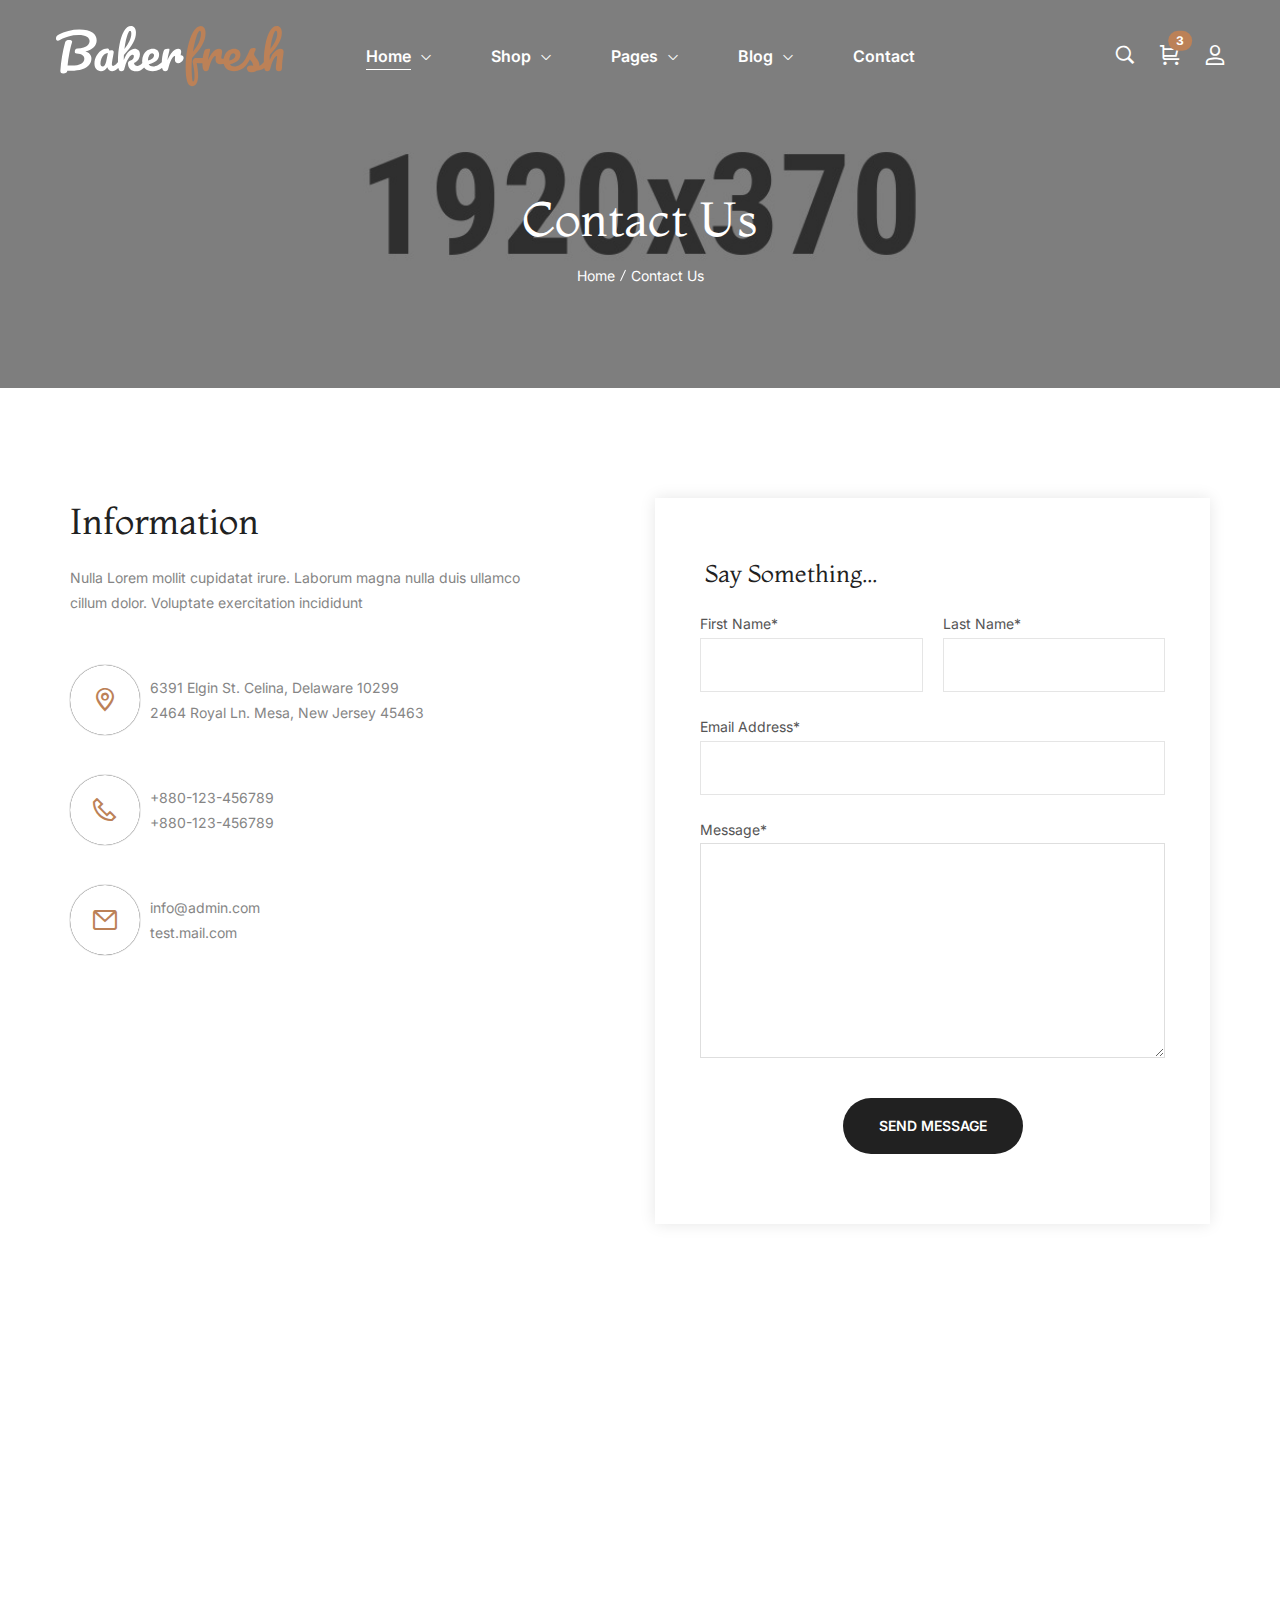
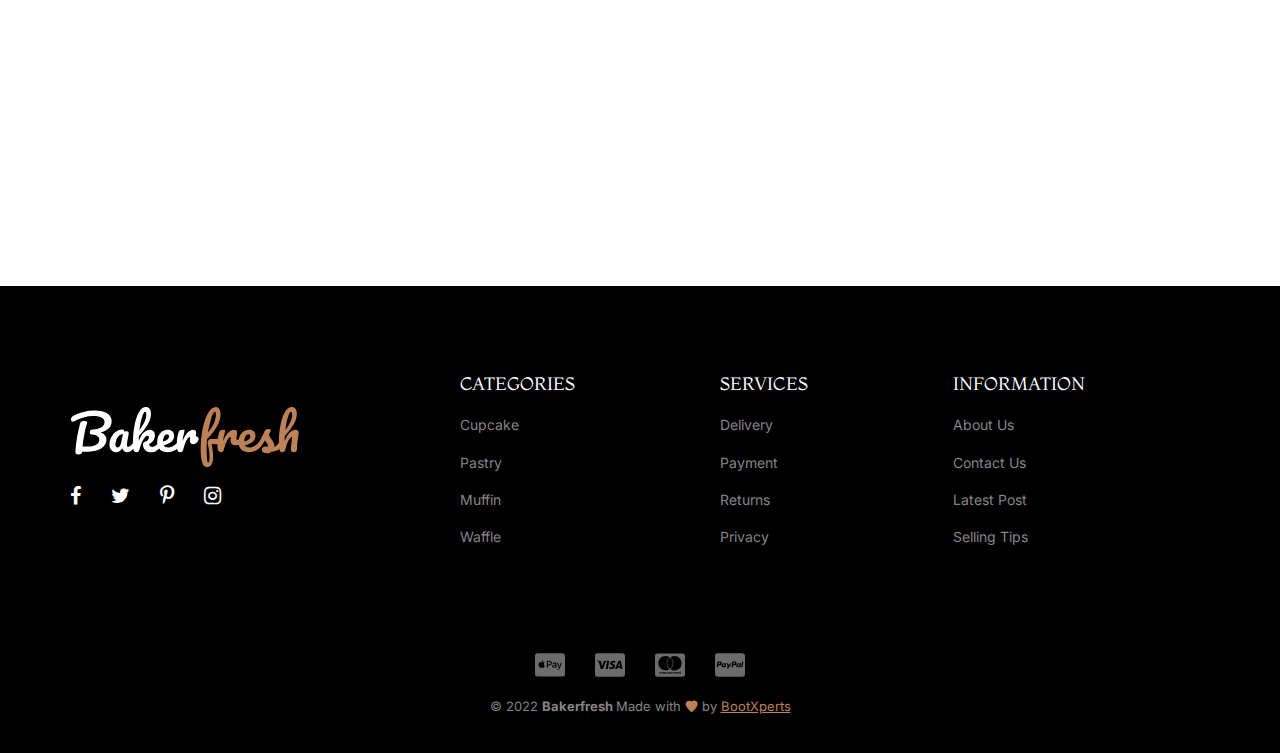
==== contact.html @ 4869ce0d "Initial commit" ====
<!DOCTYPE html>

<html class="no-js" lang="en">

<head>
    <meta charset="utf-8">
    <meta http-equiv="x-ua-compatible" content="ie=edge">
    <title>Bakerfresh - Cake Shop HTML Template</title>
    <meta name="robots" content="noindex, follow" />
    <meta name="description" content="">
    <meta name="viewport" content="width=device-width, initial-scale=1, shrink-to-fit=no">
    <!-- Favicon -->
    <link rel="shortcut icon" type="image/x-icon" href="./assets/images/favicon.png">

    <!-- CSS (Font, Vendor, Icon, Plugins & Style CSS files) -->

    <!-- Font CSS -->
    <link rel="preconnect" href="https://fonts.googleapis.com">
    <link rel="preconnect" href="https://fonts.gstatic.com" crossorigin>
    <link href="https://fonts.googleapis.com/css2?family=Allura&family=Handlee&family=Inter:wght@300;400;500;600;700&family=Comfortaa:wght@300;400;500;600;700&family=Montaga&family=Pacifico&family=Fredericka+the+Great&family=Playfair+Display:ital,wght@0,400;0,500;0,600;0,700;0,800;0,900;1,400;1,500;1,600;1,700;1,800;1,900&family=Yellowtail&display=swap" rel="stylesheet">

    <!-- Vendor CSS (Bootstrap & Icon Font) -->
    <link rel="stylesheet" href="./assets/css/vendor/bootstrap.min.css">
    <link rel="stylesheet" href="./assets/css/vendor/lastudioicons.css">
    <link rel="stylesheet" href="./assets/css/vendor/dliconoutline.css">

    <!-- Plugins CSS (All Plugins Files) -->
    <link rel="stylesheet" href="./assets/css/animate.min.css">
    <link rel="stylesheet" href="./assets/css/swiper-bundle.min.css">
    <link rel="stylesheet" href="./assets/css/ion.rangeSlider.min.css">
    <link rel="stylesheet" href="./assets/css/lightgallery-bundle.min.css">
    <link rel="stylesheet" href="./assets/css/magnific-popup.css">

    <!-- Style CSS -->
    <link rel="stylesheet" href="./assets/css/style.css">

</head>

<body>

    <!-- Header Start -->
    <div class="header-section header-transparent header-sticky">
        <div class="container position-relative">

            <div class="row align-items-center">
                <div class="col-lg-3 col-xl-3 col-7">
                    <!-- Header Logo Start -->
                    <div class="header-logo">
                        <a href="index.html">
                            <img class="white-logo" src="assets/images/logo-white.svg" width="229" height="62" alt="Logo">
                        </a>
                    </div>
                    <!-- Header Logo End -->
                </div>
                <div class="col-lg-7 col-xl-6 d-none d-lg-block">
                    <!-- Header Menu Start -->
                    <div class="header-menu">
                        <ul class="header-primary-menu d-flex justify-content-center">
                            <li>
                                <a href="#" class="menu-item-link active"><span>Home</span></a>
                                <ul class="sub-menu">
                                    <li><a class="sub-item-link" href="index.html"><span>Cake Shop 01</span></a></li>
                                    <li><a class="sub-item-link" href="index-2.html"><span>Cake Shop 02</span></a></li>
                                    <li><a class="sub-item-link" href="index-3.html"><span>Cake Shop 03</span></a></li>
                                    <li><a class="sub-item-link" href="index-4.html"><span>Cake Shop 04</span></a></li>
                                    <li><a class="sub-item-link" href="index-5.html"><span>Cake Shop 05</span></a></li>
                                    <li><a class="sub-item-link" href="index-6.html"><span>Cake Shop 06</span></a></li>
                                    <li><a class="sub-item-link" href="index-7.html"><span>Bread Shop</span></a></li>
                                    <li><a class="sub-item-link" href="index-8.html"><span>Bread Shop 02</span></a></li>
                                    <li><a class="sub-item-link" href="index-9.html"><span>Cake Shop Fullscreen</span></a></li>
                                </ul>
                            </li>
                            <li class="position-static">
                                <a class="menu-item-link" href="#"><span>Shop</span></a>
                                <ul class="sub-menu sub-menu-mega">
                                    <li class="mega-menu-item">
                                        <ul>
                                            <li class="mega-menu-item-title">Shop Layouts</li>
                                            <li><a class="sub-item-link" href="shop-right-sidebar.html"><span>Shop Right Sidebar</span></a></li>
                                            <li><a class="sub-item-link" href="shop-left-sidebar.html"><span>Shop Left Sidebar</span></a></li>
                                            <li><a class="sub-item-link" href="shop.html"><span>Shop 4 Columns</span></a></li>
                                            <li><a class="sub-item-link" href="shop-five-columns.html"><span>Shop 5 Columns</span></a></li>
                                        </ul>
                                    </li>
                                    <li class="mega-menu-item">
                                        <ul>
                                            <li class="mega-menu-item-title">Product Types</li>
                                            <li><a class="sub-item-link" href="single-product.html"><span>Product Simple</span></a></li>
                                            <li><a class="sub-item-link" href="single-product-grouped.html"><span>Product Grouped</span></a></li>
                                            <li><a class="sub-item-link" href="single-product-variable.html"><span>Product Variable</span></a></li>
                                            <li><a class="sub-item-link" href="single-product-affiliate.html"><span>Product Affiliate</span></a></li>
                                            <li><a class="sub-item-link" href="single-product-Custom.html"><span>Custom Layout</span></a></li>
                                        </ul>
                                    </li>
                                    <li class="mega-menu-item">
                                        <ul>
                                            <li class="mega-menu-item-title">Others</li>
                                            <li><a class="sub-item-link" href="shop-account.html"><span>My Account</span></a></li>
                                            <li><a class="sub-item-link" href="shop-cart.html"><span>Cart</span></a></li>
                                            <li><a class="sub-item-link" href="shop-wishlist.html"><span>Wishlist</span></a></li>
                                            <li><a class="sub-item-link" href="shop-checkout.html"><span>Checkout</span></a></li>
                                            <li><a class="sub-item-link" href="shop-compare.html"><span>Compare</span></a></li>
                                            <li><a class="sub-item-link" href="shop-order-tracking.html"><span>Order Tracking</span></a></li>
                                        </ul>
                                    </li>
                                    <li class="mega-menu-item banner-menu-content-wrap">
                                        <ul>
                                            <li>
                                                <a href="shop.html">
                                                    <img src="assets/images/product/featured-product-01.png" alt="Shop">
                                                </a>
                                            </li>
                                        </ul>
                                    </li>
                                </ul>
                            </li>
                            <li><a class="menu-item-link" href="#"><span>Pages</span></a>
                                <ul class="sub-menu">
                                    <li><a class="sub-item-link" href="about.html"><span>About</span></a></li>
                                    <li><a class="sub-item-link" href="contact.html"><span>Contact</span></a></li>
                                    <li><a class="sub-item-link" href="contact-2.html"><span>Contact 2</span></a></li>
                                    <li><a class="sub-item-link" href="our-chef.html"><span>Our Chef</span></a></li>
                                    <li><a class="sub-item-link" href="faq.html"><span>FAQs</span></a></li>
                                    <li><a class="sub-item-link" href="pricing.html"><span>Pricing Plans</span></a></li>
                                    <li><a class="sub-item-link" href="404.html"><span>404 Not Found</span></a></li>
                                    <li><a class="sub-item-link" href="coming-soon.html"><span>Coming Soon</span></a></li>
                                </ul>
                            </li>
                            <li><a class="menu-item-link" href="#"><span>Blog</span></a>
                                <ul class="sub-menu">
                                    <li><a class="sub-item-link" href="blog-right-sidebar.html"><span>Blog Right Sidebar</span></a></li>
                                    <li><a class="sub-item-link" href="blog-left-sidebar.html"><span>Blog Left Sidebar</span></a></li>
                                    <li><a class="sub-item-link" href="blog-no-sidebar.html"><span>Blog No Sidebar</span></a></li>
                                    <li><a class="sub-item-link" href="blog-grid-right-sidebar.html"><span>Blog Grid Right Sidebar</span></a></li>
                                    <li><a class="sub-item-link" href="blog-grid-left-sidebar.html"><span>Blog Grid Left Sidebar</span></a></li>
                                    <li><a class="sub-item-link" href="blog-grid-no-sidebar.html"><span>Blog Grid No Sidebar</span></a></li>
                                    <li><a class="sub-item-link" href="blog-details-right-sidebar.html"><span>Blog Post Right Sidebar</span></a></li>
                                    <li><a class="sub-item-link" href="blog-details-left-sidebar.html"><span>Blog Post Left Sidebar</span></a></li>
                                    <li><a class="sub-item-link" href="blog-details.html"><span>Blog Details</span></a></li>
                                </ul>
                            </li>
                            <li><a class="menu-item-link" href="contact.html"><span>Contact</span></a></li>
                        </ul>
                    </div>
                    <!-- Header Menu End -->
                </div>
                <div class="col-lg-2 col-xl-3 col-5">
                    <!-- Header Meta Start -->
                    <div class="header-meta">
                        <ul class="header-meta__action d-flex justify-content-end">
                            <li><button class="action search-open"><i class="lastudioicon-zoom-1"></i></button></li>
                            <li>
                                <button class="action" data-bs-toggle="offcanvas" data-bs-target="#offcanvasCart">
                                    <i class="lastudioicon-shopping-cart-2"></i>
                                    <span class="position-absolute top-0 start-100 translate-middle badge rounded-pill bg-primary">3</span>
                                </button>
                            </li>
                            <li><a class="action" href="shop-account.html"><i class="lastudioicon-single-01-2"></i></a></li>
                            <li class="d-lg-none">
                                <button class="action" data-bs-toggle="offcanvas" data-bs-target="#offcanvasMenu"><i class="lastudioicon-menu-8-1"></i></button>
                            </li>
                        </ul>
                    </div>
                    <!-- Header Meta End -->
                </div>
            </div>

        </div>
    </div>
    <!-- Header End -->

    <!-- Search Start  -->
    <div class="search-popup position-fixed top-0 start-0 w-100 h-100 d-flex align-items-center justify-content-center p-6 bg-black bg-opacity-75">
        <div class="search-popup__form position-relative">
            <form action="#">
                <input class="search-popup__field border-0 border-bottom bg-transparent text-white w-100 tra py-3" type="text" placeholder="Search…">
                <button class="search-popup__icon text-white border-0 bg-transparent position-absolute top-50 end-0 translate-middle-y"><i class="lastudioicon-zoom-1"></i></button>
            </form>
        </div>
        <button class="search-popup__close position-absolute top-0 end-0 m-8 p-3 lh-1 border-0 text-white fs-4"><i class="lastudioicon-e-remove"></i></button>
    </div>
    <!-- Search End -->

    <!-- offcanvas Menu Start -->
    <div class="offcanvas offcanvas-end offcanvas-menu bg-secondary" id="offcanvasMenu">
        <div class="offcanvas-header justify-content-end">
            <button type="button" class="btn-close text-white" data-bs-dismiss="offcanvas"><i class="lastudioicon-e-remove"></i></button>
        </div>
        <div class="offcanvas-body">
            <ul class="mobile-primary-menu">
                <li>
                    <a href="#" class="menu-item-link active"><span>Home</span></a>
                    <ul class="sub-menu">
                        <li><a class="sub-item-link" href="index.html"><span>Cake Shop 01</span></a></li>
                        <li><a class="sub-item-link" href="index-2.html"><span>Cake Shop 02</span></a></li>
                        <li><a class="sub-item-link" href="index-3.html"><span>Cake Shop 03</span></a></li>
                        <li><a class="sub-item-link" href="index-4.html"><span>Cake Shop 04</span></a></li>
                        <li><a class="sub-item-link" href="index-5.html"><span>Cake Shop 05</span></a></li>
                        <li><a class="sub-item-link" href="index-6.html"><span>Cake Shop 06</span></a></li>
                        <li><a class="sub-item-link" href="index-7.html"><span>Bread Shop</span></a></li>
                        <li><a class="sub-item-link" href="index-8.html"><span>Bread Shop 02</span></a></li>
                        <li><a class="sub-item-link" href="index-9.html"><span>Cake Shop Fullscreen</span></a></li>
                    </ul>
                </li>
                <li class="position-static">
                    <a class="menu-item-link" href="#"><span>Shop</span></a>
                    <ul class="sub-menu sub-menu-mega">
                        <li class="mega-menu-item">
                            <ul>
                                <li class="mega-menu-item-title">Shop Layouts</li>
                                <li><a class="sub-item-link" href="shop-right-sidebar.html"><span>Shop Right Sidebar</span></a></li>
                                <li><a class="sub-item-link" href="shop-left-sidebar.html"><span>Shop Left Sidebar</span></a></li>
                                <li><a class="sub-item-link" href="shop.html"><span>Shop 4 Columns</span></a></li>
                                <li><a class="sub-item-link" href="shop-five-columns.html"><span>Shop 5 Columns</span></a></li>
                            </ul>
                        </li>
                        <li class="mega-menu-item">
                            <ul>
                                <li class="mega-menu-item-title">Product Types</li>
                                <li><a class="sub-item-link" href="single-product.html"><span>Product Simple</span></a></li>
                                <li><a class="sub-item-link" href="single-product-grouped.html"><span>Product Grouped</span></a></li>
                                <li><a class="sub-item-link" href="single-product-variable.html"><span>Product Variable</span></a></li>
                                <li><a class="sub-item-link" href="single-product-affiliate.html"><span>Product Affiliate</span></a></li>
                                <li><a class="sub-item-link" href="single-product-Custom.html"><span>Custom Layout</span></a></li>
                            </ul>
                        </li>
                        <li class="mega-menu-item">
                            <ul>
                                <li class="mega-menu-item-title">Others</li>
                                <li><a class="sub-item-link" href="shop-account.html"><span>My Account</span></a></li>
                                <li><a class="sub-item-link" href="shop-cart.html"><span>Cart</span></a></li>
                                <li><a class="sub-item-link" href="shop-wishlist.html"><span>Wishlist</span></a></li>
                                <li><a class="sub-item-link" href="shop-checkout.html"><span>Checkout</span></a></li>
                                <li><a class="sub-item-link" href="shop-compare.html"><span>Compare</span></a></li>
                                <li><a class="sub-item-link" href="shop-order-tracking.html"><span>Order Tracking</span></a></li>
                            </ul>
                        </li>
                        <li class="mega-menu-item banner-menu-content-wrap">
                            <ul>
                                <li>
                                    <a href="shop.html">
                                        <img src="assets/images/product/featured-product-01.png" alt="Shop">
                                    </a>
                                </li>
                            </ul>
                        </li>
                    </ul>
                </li>
                <li><a class="menu-item-link" href="#"><span>Pages</span></a>
                    <ul class="sub-menu">
                        <li><a class="sub-item-link" href="about.html"><span>About</span></a></li>
                        <li><a class="sub-item-link" href="contact.html"><span>Contact</span></a></li>
                        <li><a class="sub-item-link" href="contact-2.html"><span>Contact 2</span></a></li>
                        <li><a class="sub-item-link" href="our-chef.html"><span>Our Chef</span></a></li>
                        <li><a class="sub-item-link" href="faq.html"><span>FAQs</span></a></li>
                        <li><a class="sub-item-link" href="pricing.html"><span>Pricing Plans</span></a></li>
                        <li><a class="sub-item-link" href="404.html"><span>404 Not Found</span></a></li>
                        <li><a class="sub-item-link" href="coming-soon.html"><span>Coming Soon</span></a></li>
                    </ul>
                </li>
                <li><a class="menu-item-link" href="#"><span>Blog</span></a>
                    <ul class="sub-menu">
                        <li><a class="sub-item-link" href="blog-right-sidebar.html"><span>Blog Right Sidebar</span></a></li>
                        <li><a class="sub-item-link" href="blog-left-sidebar.html"><span>Blog Left Sidebar</span></a></li>
                        <li><a class="sub-item-link" href="blog-no-sidebar.html"><span>Blog No Sidebar</span></a></li>
                        <li><a class="sub-item-link" href="blog-grid-right-sidebar.html"><span>Blog Grid Right Sidebar</span></a></li>
                        <li><a class="sub-item-link" href="blog-grid-left-sidebar.html"><span>Blog Grid Left Sidebar</span></a></li>
                        <li><a class="sub-item-link" href="blog-grid-no-sidebar.html"><span>Blog Grid No Sidebar</span></a></li>
                        <li><a class="sub-item-link" href="blog-details-right-sidebar.html"><span>Blog Post Right Sidebar</span></a></li>
                        <li><a class="sub-item-link" href="blog-details-left-sidebar.html"><span>Blog Post Left Sidebar</span></a></li>
                        <li><a class="sub-item-link" href="blog-details.html"><span>Blog Details</span></a></li>
                    </ul>
                </li>
                <li><a class="menu-item-link" href="contact.html"><span>Contact</span></a></li>
            </ul>
            <ul class="hotline-wrapper offcanvas-hotline">
                <li>
                    <div class="hotline">
                        <i class="lastudioicon lastudioicon-support248"></i>
                        <div class="hotline-content">
                            <span class="hotline-text">Hotline</span>
                            <a class="hotline-link" href="tel:0123456789">(012) 345-6789</a>
                        </div>
                    </div>
                </li>
                <li>
                    <div class="hotline">
                        <i class="lastudioicon lastudioicon-pin-check"></i>
                        <div class="hotline-content">
                            <span class="hotline-text">Store Location</span>
                            <a class="hotline-link" href="#/">6391 Elgin St. Celina, Delaware 10299</a>
                        </div>
                    </div>
                </li>
            </ul>
        </div>
    </div>
    <!-- offcanvas Menu End -->

    <!-- Offcanvas Cart Start  -->
    <div class="offcanvas offcanvas-end offcanvas-cart" id="offcanvasCart">

        <div class="offcanvas-header">
            <h4 class="offcanvas-title">My Cart</h4>
            <button type="button" class="btn-close text-secondary" data-bs-dismiss="offcanvas"><i class="lastudioicon lastudioicon-e-remove"></i></button>
        </div>

        <div class="offcanvas-body">
            <!-- Offcanvas Cart Items Start  -->
            <ul class="offcanvas-cart-items">
                <li>
                    <!-- Mini Cart Item Start  -->
                    <div class="mini-cart-item">
                        <a href="#/" class="mini-cart-item__remove"><i class="lastudioicon lastudioicon-e-remove"></i></a>
                        <div class="mini-cart-item__thumbnail">
                            <a href="single-product.html"><img width="70" height="88" src="assets/images/mini-cart/cart-1.png" alt="Cart"></a>
                        </div>
                        <div class="mini-cart-item__content">
                            <h6 class="mini-cart-item__title"><a href="single-product.html">Macaron Cake</a></h6>
                            <span class="mini-cart-item__quantity">1 × $4.99</span>
                        </div>
                    </div>
                    <!-- Mini Cart Item End  -->
                </li>
                <li>
                    <!-- Mini Cart Item Start  -->
                    <div class="mini-cart-item">
                        <a href="#/" class="mini-cart-item__remove"><i class="lastudioicon lastudioicon-e-remove"></i></a>
                        <div class="mini-cart-item__thumbnail">
                            <a href="single-product.html"><img width="70" height="88" src="assets/images/mini-cart/cart-2.png" alt="Cart"></a>
                        </div>
                        <div class="mini-cart-item__content">
                            <h6 class="mini-cart-item__title"><a href="single-product.html">Cream Muffin</a></h6>
                            <span class="mini-cart-item__quantity">1 × $4.99</span>
                        </div>
                    </div>
                    <!-- Mini Cart Item End  -->
                </li>
                <li>
                    <!-- Mini Cart Item Start  -->
                    <div class="mini-cart-item">
                        <a href="#/" class="mini-cart-item__remove"><i class="lastudioicon lastudioicon-e-remove"></i></a>
                        <div class="mini-cart-item__thumbnail">
                            <a href="single-product.html"><img width="70" height="88" src="assets/images/mini-cart/cart-3.png" alt="Cart"></a>
                        </div>
                        <div class="mini-cart-item__content">
                            <h6 class="mini-cart-item__title"><a href="single-product.html">Brownie</a></h6>
                            <span class="mini-cart-item__quantity">1 × $4.99</span>
                        </div>
                    </div>
                    <!-- Mini Cart Item End  -->
                </li>
                <li>
                    <!-- Mini Cart Item Start  -->
                    <div class="mini-cart-item">
                        <a href="#/" class="mini-cart-item__remove"><i class="lastudioicon lastudioicon-e-remove"></i></a>
                        <div class="mini-cart-item__thumbnail">
                            <a href="single-product.html"><img width="70" height="88" src="assets/images/mini-cart/cart-4.png" alt="Cart"></a>
                        </div>
                        <div class="mini-cart-item__content">
                            <h6 class="mini-cart-item__title"><a href="single-product.html">Chocolate Muffin</a></h6>
                            <span class="mini-cart-item__quantity">1 × $4.99</span>
                        </div>
                    </div>
                    <!-- Mini Cart Item End  -->
                </li>
                <li>
                    <!-- Mini Cart Item Start  -->
                    <div class="mini-cart-item">
                        <a href="#/" class="mini-cart-item__remove"><i class="lastudioicon lastudioicon-e-remove"></i></a>
                        <div class="mini-cart-item__thumbnail">
                            <a href="single-product.html"><img width="70" height="88" src="assets/images/mini-cart/cart-5.png" alt="Cart"></a>
                        </div>
                        <div class="mini-cart-item__content">
                            <h6 class="mini-cart-item__title"><a href="single-product.html">No-bake chocolate</a></h6>
                            <span class="mini-cart-item__quantity">1 × $4.99</span>
                        </div>
                    </div>
                    <!-- Mini Cart Item End  -->
                </li>
            </ul>
            <!-- Offcanvas Cart Items End  -->
        </div>

        <div class="offcanvas-footer d-flex flex-column gap-4">

            <!-- Mini Cart Total End  -->
            <div class="mini-cart-totla">
                <span class="label">Subtotal:</span>
                <span class="value">$24.95</span>
            </div>
            <!-- Mini Cart Total End  -->

            <!-- Mini Cart Button End  -->
            <div class="mini-cart-btn d-flex flex-column gap-2">
                <a class="d-block btn btn-secondary btn-hover-primary" href="#">View cart</a>
                <a class="d-block btn btn-secondary btn-hover-primary" href="#">Checkout</a>
            </div>
            <!-- Mini Cart Button End  -->

        </div>

    </div>
    <!-- Offcanvas Cart End -->

    <!-- Breadcrumb Section Start -->
    <div class="breadcrumb" data-bg-image="assets/images/bg/breadcrumb-bg-4.jpg">
        <div class="container">
            <div class="row">
                <div class="col-12">
                    <div class="breadcrumb_content">
                        <h1 class="breadcrumb_title">Contact Us</h1>
                        <ul class="breadcrumb_list">
                            <li><a href="index.html">Home</a></li>
                            <li>Contact Us</li>
                        </ul>
                    </div>
                </div>
            </div>
        </div>
    </div>
    <!-- Breadcrumb Section End -->

    <!-- Contact form section Start -->
    <div class="section-padding-03 contact-section2 contact-section2_bg">
        <div class="container custom-container">
            <div class="row">
                <div class="col-md-6">
                    <div class="contact-section2_content">
                        <h2 class="contact-section2__title">Information</h2>
                        <p class="contact-section2__text">Nulla Lorem mollit cupidatat irure. Laborum magna nulla duis ullamco cillum dolor. Voluptate exercitation incididunt</p>
                        <ul class="contact-section2_list">
                            <li>
                                <span class="contact-section2_list__icon"><i class="lastudioicon lastudioicon-pin-3-2"></i></span>
                                <span class="contact-section2_list__text">6391 Elgin St. Celina, Delaware 10299 <br> 2464 Royal Ln. Mesa, New Jersey 45463</span>
                            </li>
                            <li>
                                <span class="contact-section2_list__icon"><i class="lastudioicon lastudioicon-phone-2"></i></span>
                                <span class="contact-section2_list__text">+880-123-456789 <br> +880-123-456789</span>
                            </li>
                            <li>
                                <span class="contact-section2_list__icon"><i class="lastudioicon lastudioicon-mail"></i></span>
                                <span class="contact-section2_list__text">info@admin.com <br> test.mail.com</span>
                            </li>
                        </ul>
                    </div>
                </div>
                <div class="col-md-6">
                    <div class="contact-section2_formbg">
                        <h2 class="contact-section2_form__title">Say Something...</h2>
                        <form class="contact-section2_form" id="contact-form" action="assets/php/mail.php" method="post">
                            <div class="row">
                                <div class="col-sm-6 col-6 form-p">
                                    <div class="form-group">
                                        <label>First Name*</label>
                                        <input class="form-field" type="text" name="name">
                                    </div>
                                </div>
                                <div class="col-sm-6 col-6 form-p">
                                    <div class="form-group">
                                        <label>Last Name*</label>
                                        <input class="form-field" type="text" name="lastname">
                                    </div>
                                </div>
                                <div class="col-md-12 form-p">
                                    <div class="form-group">
                                        <label>Email Address*</label>
                                        <input class="form-field" type="email" name="email">
                                    </div>
                                </div>
                                <div class="col-md-12 form-p">
                                    <div class="form-group">
                                        <label>Message*</label>
                                        <textarea class="form-control text-area" name="message"></textarea>
                                    </div>
                                </div>
                                <div class="col-md-12 form-p">
                                    <div class="form-group mb-0 d-flex justify-content-center">
                                        <button class="btn btn-secondary btn-hover-primary" type="submit" value="Send Massage">Send Message</button>
                                    </div>
                                </div>
                            </div>
                        </form>
                        <!-- Message Notification -->
                        <div class="form-messege"></div>
                    </div>
                </div>
            </div>
        </div>
    </div>
    <!-- Contact form section End -->

    <!-- Contact Map Start -->
    <div class="section">
        <!-- Google Map Area Start -->
        <div class="google-map-area w-100" data-aos="fade-up" data-aos-duration="1000">
            <iframe class="contact-map" src="https://www.google.com/maps/embed?pb=!1m18!1m12!1m3!1d2136.986005919501!2d-73.9685579655238!3d40.75862446708152!2m3!1f0!2f0!3f0!3m2!1i1024!2i768!4f13.1!3m3!1m2!1s0x89c258e4a1c884e5%3A0x24fe1071086b36d5!2sThe%20Atrium!5e0!3m2!1sen!2sbd!4v1585132512970!5m2!1sen!2sbd"></iframe>
        </div>
        <!-- Google Map Area Start -->
    </div>
    <!-- Contact Map End -->

    <div class="bg-dark-four dark-footer">
        <!-- Footer Strat -->
        <div class="footer-section">

            <!-- Footer Widget Section Strat -->
            <div class="footer-widget-section">
                <div class="container custom-container">
                    <div class="row gy-6">
                        <div class="col-md-4">
                            <!-- Footer Widget Section Strat -->
                            <div class="footer-widget">
                                <div class="footer-widget__logo">
                                    <a class="logo-dark" href="index.html"><img src="assets/images/logo.svg" alt="Logo"></a>
                                    <a class="logo-white d-none" href="index.html"><img src="assets/images/logo-white.svg" alt="Logo"></a>
                                </div>
                                <div class="footer-widget__social">
                                    <a href="#"><i class="lastudioicon-b-facebook"></i></a>
                                    <a href="#"><i class="lastudioicon-b-twitter"></i></a>
                                    <a href="#"><i class="lastudioicon-b-pinterest"></i></a>
                                    <a href="#"><i class="lastudioicon-b-instagram"></i></a>
                                </div>
                            </div>
                            <!-- Footer Widget Section End -->
                        </div>
                        <div class="col-md-8">
                            <!-- Footer Widget Wrapper Strat -->
                            <div class="footer-widget-wrapper d-flex flex-wrap gap-4">

                                <!-- Footer Widget Strat -->
                                <div class="footer-widget flex-grow-1">
                                    <h4 class="footer-widget__title">Categories</h4>

                                    <ul class="footer-widget__link">
                                        <li><a href="shop.html">Cupcake</a></li>
                                        <li><a href="shop.html">Pastry</a></li>
                                        <li><a href="shop.html">Muffin</a></li>
                                        <li><a href="shop.html">Waffle</a></li>
                                    </ul>
                                </div>
                                <!-- Footer Widget End -->

                                <!-- Footer Widget Strat -->
                                <div class="footer-widget flex-grow-1">
                                    <h4 class="footer-widget__title">Services</h4>

                                    <ul class="footer-widget__link">
                                        <li><a href="contact.html">Delivery</a></li>
                                        <li><a href="contact.html">Payment</a></li>
                                        <li><a href="contact.html">Returns</a></li>
                                        <li><a href="contact.html">Privacy</a></li>
                                    </ul>
                                </div>
                                <!-- Footer Widget End -->

                                <!-- Footer Widget Strat -->
                                <div class="footer-widget flex-grow-1">
                                    <h4 class="footer-widget__title">Information</h4>

                                    <ul class="footer-widget__link">
                                        <li><a href="about.html">About Us</a></li>
                                        <li><a href="contact.html">Contact Us</a></li>
                                        <li><a href="blog-details.html">Latest Post</a></li>
                                        <li><a href="about.html">Selling Tips</a></li>
                                    </ul>
                                </div>
                                <!-- Footer Widget End -->

                            </div>
                            <!-- Footer Widget Wrapper End -->
                        </div>
                    </div>
                </div>
            </div>
            <!-- Footer Widget Section End -->

            <!-- Footer Copyright Strat -->
            <div class="footer-copyright footer-copyright-two">
                <div class="container">
                    <div class="row row-cols-1 align-items-center">
                        <div class="col">
                            <!-- Footer Payment Icon Start -->
                            <ul class="footer-payment justify-content-center">
                                <li>
                                    <svg xmlns="http://www.w3.org/2000/svg" width="30" height="30" fill="none" viewBox="0 0 30 30">
                                        <path fill="currentColor" d="M15.74 13.042c0 .896-.547 1.411-1.51 1.411h-1.266v-2.822h1.271c.958 0 1.505.51 1.505 1.41zm2.474 3.26c0 .432.375.714.963.714.75 0 1.313-.474 1.313-1.141v-.402l-1.224.078c-.693.047-1.052.302-1.052.75v.001zM30 5.782v18.333a2.5 2.5 0 0 1-2.5 2.5h-25a2.5 2.5 0 0 1-2.5-2.5V5.782a2.501 2.501 0 0 1 2.5-2.5h25a2.501 2.501 0 0 1 2.5 2.5zM6.656 11.937c.438.037.875-.218 1.152-.542.27-.333.448-.78.4-1.234-.385.016-.864.255-1.14.588-.25.287-.463.75-.412 1.188zm3.157 3.88c-.01-.01-1.021-.395-1.031-1.562-.01-.974.796-1.443.833-1.47-.458-.676-1.167-.75-1.412-.765-.635-.037-1.177.359-1.48.359-.307 0-.765-.344-1.265-.333a1.869 1.869 0 0 0-1.588.968c-.682 1.178-.177 2.917.485 3.875.322.474.713.995 1.224.974.484-.02.677-.312 1.26-.312.589 0 .756.312 1.266.307.531-.01.86-.473 1.188-.947.359-.542.51-1.063.52-1.094zm7.052-2.78c0-1.386-.964-2.334-2.34-2.334H11.86v7.105h1.105V15.38h1.526c1.396 0 2.375-.959 2.375-2.344zm4.687 1.234c0-1.026-.823-1.688-2.083-1.688-1.172 0-2.036.672-2.068 1.588h.995c.083-.438.489-.723 1.041-.723.677 0 1.052.312 1.052.896v.39l-1.375.084c-1.282.078-1.974.605-1.974 1.516 0 .922.714 1.531 1.74 1.531.692 0 1.332-.349 1.624-.907h.02v.855h1.022V14.27h.006zm5.323-1.62h-1.119l-1.297 4.198h-.02l-1.297-4.198h-1.161l1.869 5.172-.098.312c-.167.532-.443.74-.932.74a5.212 5.212 0 0 1-.324-.016v.854c.063.02.339.026.422.026 1.078 0 1.584-.412 2.026-1.657l1.931-5.431z"></path>
                                    </svg>
                                </li>
                                <li>
                                    <svg xmlns="http://www.w3.org/2000/svg" width="30" height="30" fill="none" viewBox="0 0 30 30">
                                        <path fill="currentColor" d="M24.485 13.714s.395 1.938.484 2.344H23.23l.834-2.266c-.01.016.171-.475.275-.777l.146.699zM30 5.834v18.333a2.501 2.501 0 0 1-2.5 2.5h-25a2.502 2.502 0 0 1-2.5-2.5V5.833a2.501 2.501 0 0 1 2.5-2.5h25a2.501 2.501 0 0 1 2.5 2.5zM7.943 18.916l3.291-8.083H9.021l-2.047 5.52-.224-1.118-.73-3.72c-.12-.515-.489-.661-.947-.682h-3.37l-.036.161c.772.19 1.512.49 2.197.89l1.865 7.032h2.214zm4.917.01l1.312-8.093H12.08l-1.307 8.093h2.088zm7.286-2.645c.01-.922-.552-1.625-1.755-2.203-.734-.37-1.182-.62-1.182-1 .01-.345.38-.7 1.203-.7a3.585 3.585 0 0 1 1.557.308l.187.088.287-1.75a5.206 5.206 0 0 0-1.875-.344c-2.068 0-3.521 1.105-3.531 2.677-.016 1.161 1.041 1.807 1.833 2.197.807.396 1.084.656 1.084 1.005-.01.542-.656.791-1.255.791-.834 0-1.282-.13-1.964-.432l-.276-.13-.291 1.818c.489.224 1.396.422 2.333.432 2.197.005 3.63-1.084 3.646-2.76l-.001.003zm7.354 2.645l-1.688-8.093h-1.62c-.5 0-.88.146-1.094.672l-3.11 7.422h2.198s.359-1 .438-1.213h2.688c.062.287.25 1.213.25 1.213H27.5z"></path>
                                    </svg>
                                </li>
                                <li>
                                    <svg xmlns="http://www.w3.org/2000/svg" width="30" height="30" fill="none" viewBox="0 0 30 30">
                                        <path fill="currentColor" d="M25.151 23.037c0 .354-.239.61-.583.61-.354 0-.583-.272-.583-.61 0-.339.229-.61.583-.61.344 0 .583.271.583.61zm-16.188-.61c-.37 0-.583.271-.583.61 0 .338.214.61.583.61.339 0 .568-.256.568-.61-.006-.339-.23-.61-.568-.61zm6.12-.015c-.28 0-.453.182-.495.453h.995c-.047-.297-.229-.453-.5-.453zm5.615.015c-.354 0-.567.271-.567.61 0 .338.214.61.567.61.354 0 .583-.256.583-.61 0-.339-.23-.61-.583-.61zm5.515 1.36c0 .016.016.026.016.057 0 .016-.015.026-.015.057-.016.016-.016.026-.027.041-.016.016-.026.027-.057.027-.016.015-.026.015-.057.015-.016 0-.026 0-.057-.015-.016 0-.027-.016-.042-.027-.015-.016-.026-.026-.026-.04-.016-.027-.016-.042-.016-.058 0-.026 0-.041.016-.057 0-.027.016-.042.026-.057.016-.016.027-.016.042-.027.026-.016.04-.016.057-.016.026 0 .041 0 .057.016.026.015.041.015.057.027.016.01.01.03.026.057zm-.114.073c.026 0 .026-.016.041-.016.016-.016.016-.026.016-.041 0-.015 0-.027-.016-.042-.015 0-.026-.016-.057-.016H26v.182h.041v-.073h.016l.057.073h.041l-.056-.067zM30 5.886V24.22a2.5 2.5 0 0 1-2.5 2.5h-25a2.5 2.5 0 0 1-2.5-2.5V5.886a2.501 2.501 0 0 1 2.5-2.5h25a2.501 2.501 0 0 1 2.5 2.5zm-26.666 7.27a7.216 7.216 0 0 0 7.213 7.213 7.27 7.27 0 0 0 3.984-1.202c-3.797-3.088-3.77-8.917 0-12.006a7.224 7.224 0 0 0-3.984-1.203c-3.979-.004-7.213 3.229-7.213 7.198zM15 18.824c3.672-2.865 3.656-8.448 0-11.328-3.656 2.88-3.672 8.468 0 11.328zm-7.412 3.974c0-.453-.297-.75-.766-.766-.24 0-.495.073-.666.338-.125-.214-.339-.338-.636-.338a.662.662 0 0 0-.552.28v-.228H4.54v1.912h.427c0-.985-.13-1.573.469-1.573.531 0 .427.531.427 1.573h.412c0-.954-.13-1.573.468-1.573.532 0 .427.52.427 1.573h.427v-1.198h-.01zm2.34-.714h-.412v.229a.753.753 0 0 0-.61-.281c-.536 0-.948.427-.948 1.005 0 .583.412 1.005.948 1.005.271 0 .469-.1.61-.282V24h.411v-1.916zm2.109 1.333c0-.78-1.193-.427-1.193-.792 0-.297.62-.25.964-.057l.171-.338c-.489-.318-1.573-.313-1.573.427 0 .744 1.193.432 1.193.78 0 .33-.703.303-1.078.042l-.182.328c.583.396 1.698.313 1.698-.39zm1.844.484l-.115-.354c-.197.108-.635.228-.635-.214v-.864h.682v-.386h-.682V21.5h-.428v.583h-.396v.38h.396v.87c0 .918.901.75 1.178.568zm.691-.697h1.433c0-.844-.385-1.178-.906-1.178-.553 0-.948.412-.948 1.005 0 1.068 1.177 1.245 1.76.74l-.197-.312c-.407.333-1.021.301-1.142-.255zm3.08-1.12c-.24-.104-.605-.094-.792.229v-.229h-.427v1.912h.427v-1.078c0-.605.495-.526.667-.438l.124-.396zm.551.953c0-.595.605-.787 1.079-.438l.197-.339c-.604-.473-1.703-.213-1.703.781 0 1.032 1.166 1.24 1.703.781l-.197-.338c-.48.338-1.079.136-1.079-.448zm3.474-.953h-.428v.229c-.432-.573-1.557-.25-1.557.724 0 1 1.166 1.286 1.557.723V24h.428v-1.916zm1.755 0c-.125-.063-.573-.15-.791.229v-.229h-.412v1.912h.412v-1.078c0-.573.468-.537.666-.438l.125-.396zm2.099-.776h-.412v1.005c-.427-.567-1.557-.265-1.557.724 0 1.01 1.172 1.28 1.557.723V24h.412v-2.692zm.396-3.911v.24h.042v-.24h.098v-.042h-.24v.042h.1zm.344 6.447c0-.026 0-.057-.015-.084-.016-.016-.027-.04-.042-.057-.015-.016-.04-.026-.057-.041-.026 0-.057-.016-.083-.016-.016 0-.042.016-.073.016a.313.313 0 0 0-.058.041c-.026.015-.04.041-.04.057-.017.027-.017.058-.017.084 0 .016 0 .041.016.073 0 .016.016.041.041.057a.163.163 0 0 0 .058.041.147.147 0 0 0 .073.015c.026 0 .057 0 .083-.015.016-.015.041-.026.057-.04.016-.016.027-.042.042-.058.015-.03.015-.057.015-.073zm.166-6.494h-.073l-.083.182-.083-.182h-.074v.281h.042v-.214l.083.182h.057l.073-.182v.214h.058v-.281zm.23-4.194c0-3.969-3.235-7.202-7.214-7.202a7.26 7.26 0 0 0-3.984 1.202c3.755 3.09 3.813 8.933 0 12.006a7.208 7.208 0 0 0 11.197-6.006z"></path>
                                    </svg>
                                </li>
                                <li>
                                    <svg xmlns="http://www.w3.org/2000/svg" width="30" height="30" fill="none" viewBox="0 0 30 30">
                                        <path fill="currentColor" d="M9.703 15.115c0 .635-.505 1.119-1.146 1.119-.479 0-.833-.271-.833-.781a1.13 1.13 0 0 1 1.13-1.146c.485 0 .85.298.85.808zm-5.51-2.526h-.245c-.078 0-.157.052-.167.14l-.224 1.392.427-.016c.573 0 1.016-.078 1.12-.74.12-.698-.323-.776-.912-.776zm14.791 0h-.234c-.094 0-.157.052-.167.14l-.218 1.392.416-.016c.677 0 1.146-.157 1.146-.938-.006-.552-.5-.578-.944-.578h.001zM30 5.833v18.334a2.502 2.502 0 0 1-2.5 2.5h-25a2.502 2.502 0 0 1-2.501-2.5V5.833a2.501 2.501 0 0 1 2.5-2.5h25A2.501 2.501 0 0 1 30 5.833zM6.682 12.885c0-1.094-.843-1.459-1.807-1.459H2.792a.275.275 0 0 0-.271.245l-.854 5.318c-.016.104.063.208.167.208h.99c.14 0 .27-.151.287-.297l.234-1.386c.052-.375.687-.245.937-.245 1.49 0 2.401-.885 2.401-2.385v.001zm4.386.459h-.99c-.198 0-.208.287-.218.427-.302-.442-.74-.521-1.235-.521-1.276 0-2.25 1.12-2.25 2.354 0 1.015.636 1.677 1.65 1.677.47 0 1.053-.255 1.38-.62-.03.106-.047.214-.052.324 0 .12.053.208.167.208h.896c.141 0 .261-.15.287-.297l.532-3.349c.016-.1-.063-.203-.167-.203zm2.11 5.099l3.317-4.824c.026-.026.026-.052.026-.088 0-.088-.077-.182-.166-.182h-1a.296.296 0 0 0-.235.13l-1.38 2.032-.573-1.953a.315.315 0 0 0-.287-.208h-.974c-.089 0-.167.094-.167.182 0 .063 1.016 2.959 1.105 3.234-.14.198-1.068 1.49-1.068 1.647 0 .093.078.167.167.167h1a.307.307 0 0 0 .235-.135v-.002zm8.296-5.558c0-1.094-.843-1.459-1.807-1.459h-2.068a.288.288 0 0 0-.287.245l-.844 5.313c-.01.104.068.208.167.208h1.068c.104 0 .182-.078.208-.167l.234-1.51c.053-.375.688-.245.938-.245 1.48 0 2.39-.885 2.39-2.385h.001zm4.385.459h-.99c-.198 0-.208.287-.224.427-.287-.442-.73-.521-1.235-.521-1.276 0-2.25 1.12-2.25 2.354 0 1.015.636 1.677 1.651 1.677.485 0 1.068-.255 1.38-.62-.016.078-.052.245-.052.324 0 .12.052.208.167.208h.9c.141 0 .261-.15.287-.297l.532-3.349c.016-.1-.063-.203-.167-.203h.001zm2.474-1.735c0-.104-.078-.182-.167-.182h-.963c-.078 0-.157.063-.167.141l-.844 5.417-.015.026c0 .094.078.182.182.182h.86c.13 0 .26-.15.27-.297l.844-5.27v-.017zm-4.687 2.698c-.636 0-1.131.506-1.131 1.146 0 .505.365.78.844.78a1.11 1.11 0 0 0 1.13-1.118c.006-.51-.359-.808-.843-.808z"></path>
                                    </svg>
                                </li>
                            </ul>
                            <!-- Footer Payment Icon End -->
                        </div>
                        <div class="col">
                            <!-- Footer Copyright Text Strat -->
                            <div class="footer-copyright-text text-center">
                                <p>© 2022 <strong> Bakerfresh </strong> Made with <i class="lastudioicon-heart-1"></i> by <a href="https://themeforest.net/user/bootxperts/portfolio">BootXperts</a></p>
                            </div>
                            <!-- Footer Copyright Text End -->
                        </div>
                    </div>
                </div>
            </div>
            <!-- Footer Copyright End -->

        </div>
        <!-- Footer End -->
    </div>

    <!-- JS Vendor, Plugins & Activation Script Files -->

    <!-- Vendors JS -->
    <script src="./assets/js/vendor/modernizr-3.11.7.min.js"></script>
    <script src="./assets/js/vendor/jquery-3.6.0.min.js"></script>
    <script src="./assets/js/vendor/jquery-migrate-3.3.2.min.js"></script>
    <script src="./assets/js/vendor/bootstrap.bundle.min.js"></script>

    <!-- Plugins JS -->
    <script src="./assets/js/swiper-bundle.min.js"></script>
    <script src="./assets/js/countdown.min.js"></script>
    <script src="./assets/js/ion.rangeSlider.min.js"></script>
    <script src="./assets/js/lightgallery.min.js"></script>
    <script src="./assets/js/jquery.magnific-popup.min.js"></script>
    <script src="./assets/js/ajax.js"></script>
    <script src="./assets/js/jquery.validate.min.js"></script>

    <!-- Activation JS -->
    <script src="./assets/js/main.js"></script>

</body>

</html>
---- assets/css/vendor/lastudioicons.css ----
@font-face {
    font-display: swap;
    font-family: 'LaStudioIcons';
    src: url('../../fonts/lastudioicons/LaStudioIcons.eot');
    src: url('../../fonts/lastudioicons/LaStudioIcons.eot') format('embedded-opentype'),
         url('../../fonts/lastudioicons/LaStudioIcons.woff2') format('woff2'),
         url('../../fonts/lastudioicons/LaStudioIcons.woff') format('woff'),
         url('../../fonts/lastudioicons/LaStudioIcons.ttf') format('truetype'),
         url('../../fonts/lastudioicons/LaStudioIcons.svg#LaStudioIcons') format('svg');
    font-weight: 400;
    font-style: normal
}



[class*="lastudioicon-"] {
    display: inline-block;
    font: normal normal normal 1em/1 LaStudioIcons;
    speak: none;
    text-transform: none;
    -webkit-font-smoothing: antialiased;
    -moz-osx-font-smoothing: grayscale
}

.lastudioicon-mail-2:before {
    content: '\e800'
}

.lastudioicon-b-dribbble:before {
    content: '\e801'
}

.lastudioicon-b-vkontakte:before {
    content: '\e802'
}

.lastudioicon-b-line:before {
    content: '\e803'
}

.lastudioicon-b-twitter-squared:before {
    content: '\e804'
}

.lastudioicon-b-yahoo-1:before {
    content: '\e805'
}

.lastudioicon-b-skype-outline:before {
    content: '\e806'
}

.lastudioicon-globe:before {
    content: '\e807'
}

.lastudioicon-shield:before {
    content: '\e808'
}

.lastudioicon-phone-call:before {
    content: '\e809'
}

.lastudioicon-menu-6:before {
    content: '\e80a'
}

.lastudioicon-support248:before {
    content: '\e80b'
}

.lastudioicon-f-comment-1:before {
    content: '\e80c'
}

.lastudioicon-dot-3:before {
    content: '\e80d'
}

.lastudioicon-mail-1:before {
    content: '\e80e'
}

.lastudioicon-envato:before {
    content: '\e8bc'
}

.lastudioicon-letter-1:before {
    content: '\e8be'
}

.lastudioicon-circle-1:before {
    content: '\e8bf'
}

.lastudioicon-bag-2:before {
    content: '\e8c4'
}

.lastudioicon-bag-3:before {
    content: '\e8c6';
    font-weight: 600
}

.lastudioicon-ic_mail_outline_24px:before {
    content: '\ea02'
}

.lastudioicon-ic_compare_arrows_24px:before {
    content: '\ea03'
}

.lastudioicon-ic_compare_24px:before {
    content: '\ea04'
}

.lastudioicon-ic_share_24px:before {
    content: '\ea05'
}

.lastudioicon-bath-tub-1:before {
    content: '\ea06'
}

.lastudioicon-shopping-cart-1:before {
    content: '\ea07'
}

.lastudioicon-contrast:before {
    content: '\ea08'
}

.lastudioicon-heart-1:before {
    content: '\ea09'
}

.lastudioicon-sort-tool:before {
    content: '\ea0a'
}

.lastudioicon-list-bullet-1:before {
    content: '\ea0b'
}

.lastudioicon-menu-8-1:before {
    content: '\ea0c'
}

.lastudioicon-menu-4-1:before {
    content: '\ea0d'
}

.lastudioicon-menu-3-1:before {
    content: '\ea0e'
}

.lastudioicon-menu-1:before {
    content: '\ea0f'
}

.lastudioicon-down-arrow:before {
    content: '\ea10'
}

.lastudioicon-left-arrow:before {
    content: '\ea11'
}

.lastudioicon-right-arrow:before {
    content: '\ea12'
}

.lastudioicon-up-arrow:before {
    content: '\ea13'
}

.lastudioicon-phone-1:before {
    content: '\ea14'
}

.lastudioicon-pin-3-1:before {
    content: '\ea15'
}

.lastudioicon-search-content:before {
    content: '\ea16'
}

.lastudioicon-single-01-1:before {
    content: '\ea17'
}

.lastudioicon-i-delete:before {
    content: '\ea18'
}

.lastudioicon-zoom-1:before {
    content: '\ea19'
}

.lastudioicon-b-meeting:before {
    content: '\ea1a'
}

.lastudioicon-bag-20:before {
    content: '\ea1b'
}

.lastudioicon-bath-tub-2:before {
    content: '\ea1c'
}

.lastudioicon-web-link:before {
    content: '\ea1d'
}

.lastudioicon-shopping-cart-2:before {
    content: '\ea1e'
}

.lastudioicon-cart-return:before {
    content: '\ea1f'
}

.lastudioicon-check:before {
    content: '\ea20'
}

.lastudioicon-g-check:before {
    content: '\ea21'
}

.lastudioicon-d-check:before {
    content: '\ea22'
}

.lastudioicon-circle-10:before {
    content: '\ea23'
}

.lastudioicon-circle-simple-left:before {
    content: '\ea24'
}

.lastudioicon-circle-simple-right:before {
    content: '\ea25'
}

.lastudioicon-compare:before {
    content: '\ea26'
}

.lastudioicon-letter:before {
    content: '\ea27'
}

.lastudioicon-mail:before {
    content: '\ea28'
}

.lastudioicon-email:before {
    content: '\ea29'
}

.lastudioicon-eye:before {
    content: '\ea2a'
}

.lastudioicon-heart-2:before {
    content: '\ea2b'
}

.lastudioicon-shopping-cart-3:before {
    content: '\ea2c'
}

.lastudioicon-list-bullet-2:before {
    content: '\ea2d'
}

.lastudioicon-marker-3:before {
    content: '\ea2e'
}

.lastudioicon-measure-17:before {
    content: '\ea2f'
}

.lastudioicon-menu-8-2:before {
    content: '\ea30'
}

.lastudioicon-menu-7:before {
    content: '\ea31'
}

.lastudioicon-menu-4-2:before {
    content: '\ea32'
}

.lastudioicon-menu-3-2:before {
    content: '\ea33'
}

.lastudioicon-menu-2:before {
    content: '\ea34'
}

.lastudioicon-microsoft:before {
    content: '\ea35'
}

.lastudioicon-phone-2:before {
    content: '\ea36'
}

.lastudioicon-phone-call-1:before {
    content: '\ea37'
}

.lastudioicon-pin-3-2:before {
    content: '\ea38'
}

.lastudioicon-pin-check:before {
    content: '\ea39'
}

.lastudioicon-e-remove:before {
    content: '\ea3a'
}

.lastudioicon-single-01-2:before {
    content: '\ea3b'
}

.lastudioicon-i-add:before {
    content: '\ea3c'
}

.lastudioicon-small-triangle-down:before {
    content: '\ea3d'
}

.lastudioicon-small-triangle-left:before {
    content: '\ea3e'
}

.lastudioicon-small-triangle-right:before {
    content: '\ea3f'
}

.lastudioicon-tag-check:before {
    content: '\ea40'
}

.lastudioicon-tag:before {
    content: '\ea41'
}

.lastudioicon-clock:before {
    content: '\ea42'
}

.lastudioicon-time-clock:before {
    content: '\ea43'
}

.lastudioicon-triangle-left:before {
    content: '\ea44'
}

.lastudioicon-triangle-right:before {
    content: '\ea45'
}

.lastudioicon-business-agent:before {
    content: '\ea46'
}

.lastudioicon-zoom-2:before {
    content: '\ea47'
}

.lastudioicon-zoom-88:before {
    content: '\ea48'
}

.lastudioicon-search-zoom-in:before {
    content: '\ea49'
}

.lastudioicon-search-zoom-out:before {
    content: '\ea4a'
}

.lastudioicon-small-triangle-up:before {
    content: '\ea4b'
}

.lastudioicon-phone-call-2:before {
    content: '\ea4c'
}

.lastudioicon-full-screen:before {
    content: '\ea4d'
}

.lastudioicon-car-parking:before {
    content: '\ea4e'
}

.lastudioicon-transparent:before {
    content: '\ea4f'
}

.lastudioicon-bedroom-1:before {
    content: '\ea50'
}

.lastudioicon-bedroom-2:before {
    content: '\ea51'
}

.lastudioicon-search-property:before {
    content: '\ea52'
}

.lastudioicon-menu-5:before {
    content: '\ea53'
}

.lastudioicon-circle-simple-right-2:before {
    content: '\ea54'
}

.lastudioicon-detached-property:before {
    content: '\ea55'
}

.lastudioicon-armchair:before {
    content: '\ea56'
}

.lastudioicon-measure-big:before {
    content: '\ea57'
}

.lastudioicon-b-meeting-2:before {
    content: '\ea58'
}

.lastudioicon-bulb-63:before {
    content: '\ea59'
}

.lastudioicon-new-construction:before {
    content: '\ea5a'
}

.lastudioicon-quite-happy:before {
    content: '\ea5b'
}

.lastudioicon-shape-star-1:before {
    content: '\ea5c'
}

.lastudioicon-shape-star-2:before {
    content: '\ea5d'
}

.lastudioicon-star-rate-1:before {
    content: '\ea5e'
}

.lastudioicon-star-rate-2:before {
    content: '\ea5f'
}

.lastudioicon-home-2:before {
    content: '\ea60'
}

.lastudioicon-home-3:before {
    content: '\ea61'
}

.lastudioicon-home:before {
    content: '\ea62'
}

.lastudioicon-home-2-2:before {
    content: '\ea63'
}

.lastudioicon-home-3-2:before {
    content: '\ea64'
}

.lastudioicon-home-4:before {
    content: '\ea65'
}

.lastudioicon-home-search:before {
    content: '\ea66'
}

.lastudioicon-e-add:before {
    content: '\ea67'
}

.lastudioicon-e-delete:before {
    content: '\ea68'
}

.lastudioicon-i-delete-2:before {
    content: '\ea69'
}

.lastudioicon-i-add-2:before {
    content: '\ea6a'
}

.lastudioicon-arrow-right:before {
    content: '\ea6b'
}

.lastudioicon-arrow-left:before {
    content: '\ea6c'
}

.lastudioicon-arrow-up:before {
    content: '\ea6d'
}

.lastudioicon-arrow-down:before {
    content: '\ea6e'
}

.lastudioicon-a-check:before {
    content: '\ea6f'
}

.lastudioicon-a-add:before {
    content: '\ea70'
}

.lastudioicon-chart-bar-32:before {
    content: '\ea71'
}

.lastudioicon-chart-bar-32-2:before {
    content: '\ea72'
}

.lastudioicon-cart-simple-add:before {
    content: '\ea73'
}

.lastudioicon-cart-add:before {
    content: '\ea74'
}

.lastudioicon-cart-add-2:before {
    content: '\ea75'
}

.lastudioicon-cart-speed-1:before {
    content: '\ea76'
}

.lastudioicon-cart-speed-2:before {
    content: '\ea77'
}

.lastudioicon-cart-refresh:before {
    content: '\ea78'
}

.lastudioicon-ic_format_quote_24px:before {
    content: '\ea79'
}

.lastudioicon-quote-1:before {
    content: '\ea7a'
}

.lastudioicon-quote-2:before {
    content: '\ea7b'
}

.lastudioicon-a-chat:before {
    content: '\ea7f'
}

.lastudioicon-b-comment:before {
    content: '\ea80'
}

.lastudioicon-chat:before {
    content: '\ea81'
}

.lastudioicon-b-chat:before {
    content: '\ea82'
}

.lastudioicon-f-comment:before {
    content: '\ea83'
}

.lastudioicon-f-chat:before {
    content: '\ea84'
}

.lastudioicon-subtitles:before {
    content: '\ea85'
}

.lastudioicon-voice-recognition:before {
    content: '\ea86'
}

.lastudioicon-n-edit:before {
    content: '\ea87'
}

.lastudioicon-d-edit:before {
    content: '\ea88'
}

.lastudioicon-globe-1:before {
    content: '\f018'
}

.lastudioicon-b-twitter:before {
    content: '\f099'
}

.lastudioicon-b-facebook:before {
    content: '\f09a'
}

.lastudioicon-b-github-circled:before {
    content: '\f09b'
}

.lastudioicon-b-pinterest-circled:before {
    content: '\f0d2'
}

.lastudioicon-b-pinterest-squared:before {
    content: '\f0d3'
}

.lastudioicon-b-linkedin:before {
    content: '\f0e1'
}

.lastudioicon-b-github:before {
    content: '\f113'
}

.lastudioicon-b-youtube-squared:before {
    content: '\f166'
}

.lastudioicon-b-youtube:before {
    content: '\f167'
}

.lastudioicon-b-youtube-play:before {
    content: '\f16a'
}

.lastudioicon-b-dropbox:before {
    content: '\f16b'
}

.lastudioicon-b-instagram:before {
    content: '\f16d'
}

.lastudioicon-b-tumblr:before {
    content: '\f173'
}

.lastudioicon-b-tumblr-squared:before {
    content: '\f174'
}

.lastudioicon-b-skype:before {
    content: '\f17e'
}

.lastudioicon-b-foursquare:before {
    content: '\f180'
}

.lastudioicon-b-vimeo-squared:before {
    content: '\f194'
}

.lastudioicon-b-wordpress:before {
    content: '\f19a'
}

.lastudioicon-b-yahoo:before {
    content: '\f19e'
}

.lastudioicon-b-reddit:before {
    content: '\f1a1'
}

.lastudioicon-b-reddit-squared:before {
    content: '\f1a2'
}

.lastudioicon-language:before {
    content: '\f1ab'
}

.lastudioicon-b-spotify-1:before {
    content: '\f1bc'
}

.lastudioicon-b-soundcloud:before {
    content: '\f1be'
}

.lastudioicon-b-vine:before {
    content: '\f1ca'
}

.lastudioicon-b-yelp:before {
    content: '\f1e9'
}

.lastudioicon-b-lastfm:before {
    content: '\f202'
}

.lastudioicon-b-lastfm-squared:before {
    content: '\f203'
}

.lastudioicon-b-pinterest:before {
    content: '\f231'
}

.lastudioicon-b-whatsapp:before {
    content: '\f232'
}

.lastudioicon-b-vimeo:before {
    content: '\f27d'
}

.lastudioicon-b-reddit-alien:before {
    content: '\f281'
}

.lastudioicon-b-telegram:before {
    content: '\f2c6'
}

.lastudioicon-b-github-squared:before {
    content: '\f300'
}

.lastudioicon-b-flickr:before {
    content: '\f303'
}

.lastudioicon-b-flickr-circled:before {
    content: '\f304'
}

.lastudioicon-b-vimeo-circled:before {
    content: '\f307'
}

.lastudioicon-b-twitter-circled:before {
    content: '\f30a'
}

.lastudioicon-b-linkedin-squared:before {
    content: '\f30c'
}

.lastudioicon-b-spotify:before {
    content: '\f327'
}

.lastudioicon-b-instagram-1:before {
    content: '\f32d'
}

.lastudioicon-b-evernote:before {
    content: '\f333'
}

.lastudioicon-b-soundcloud-1:before {
    content: '\f348'
}
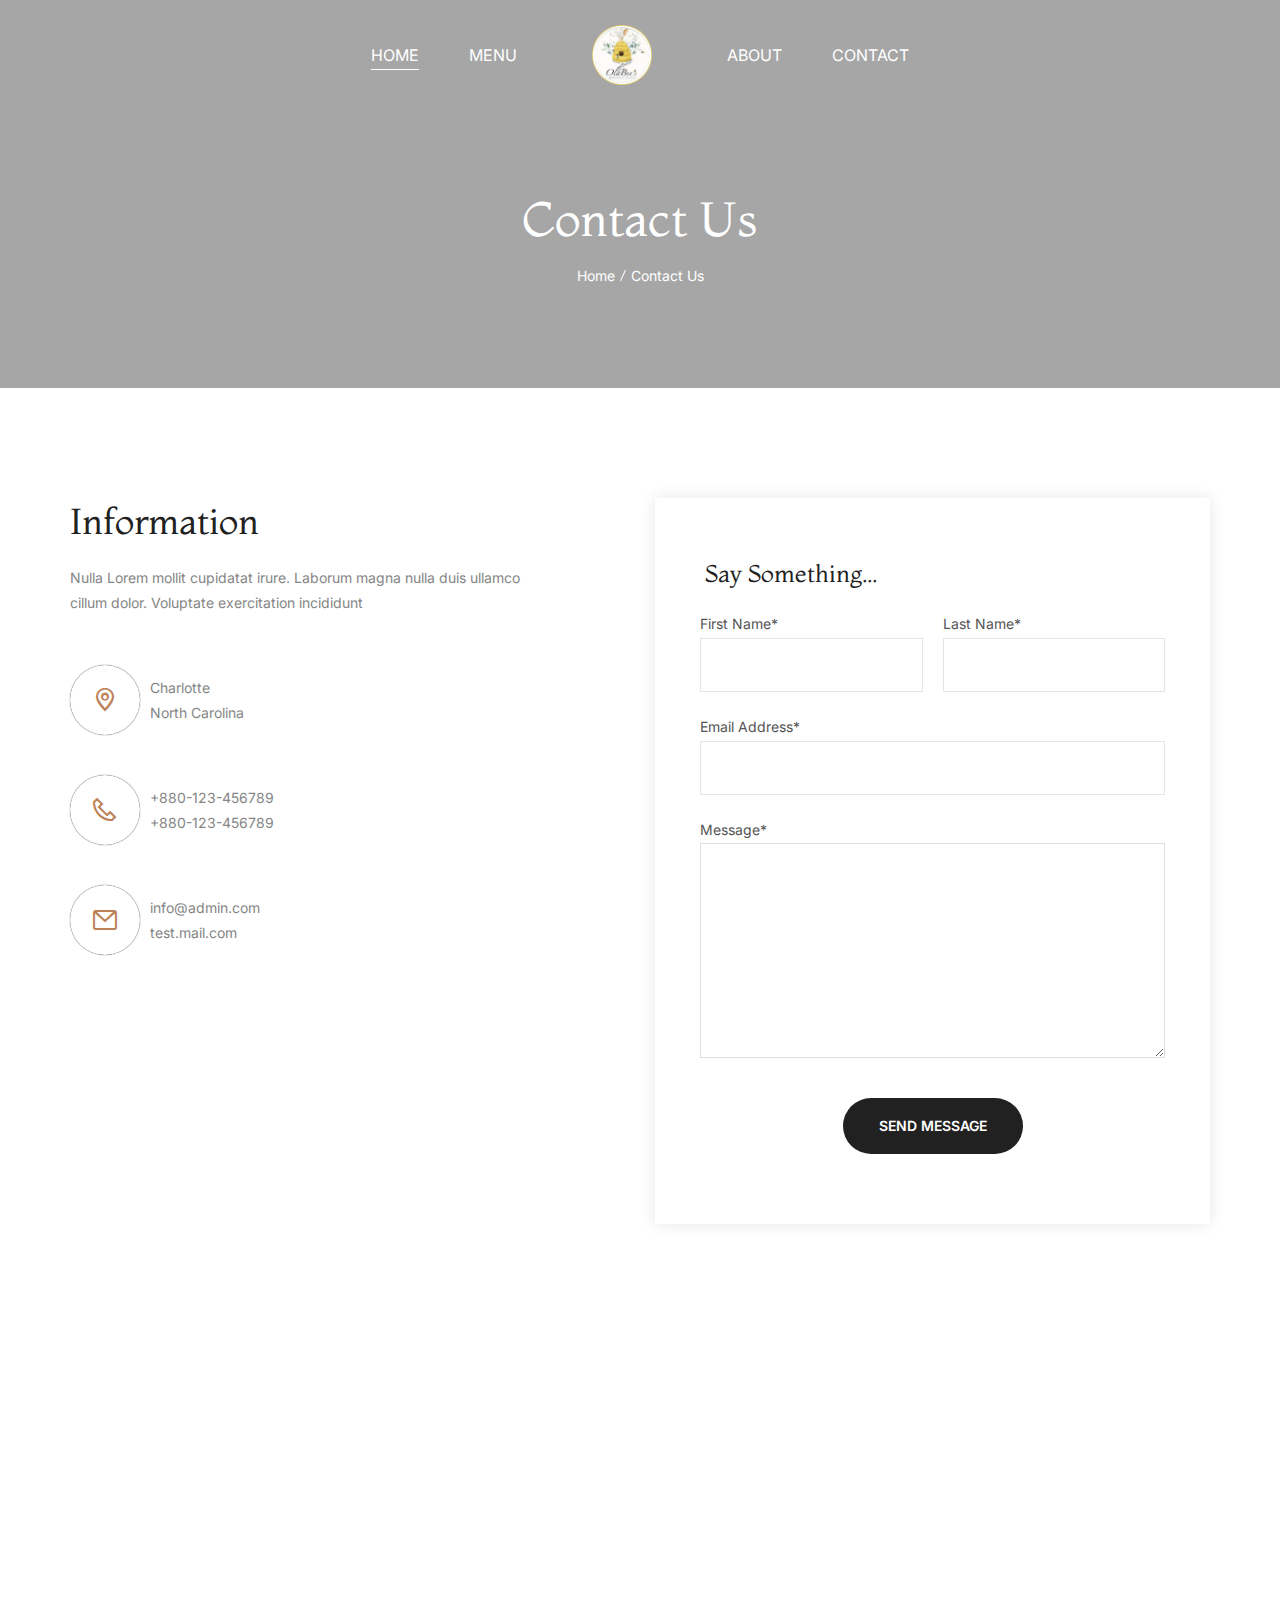
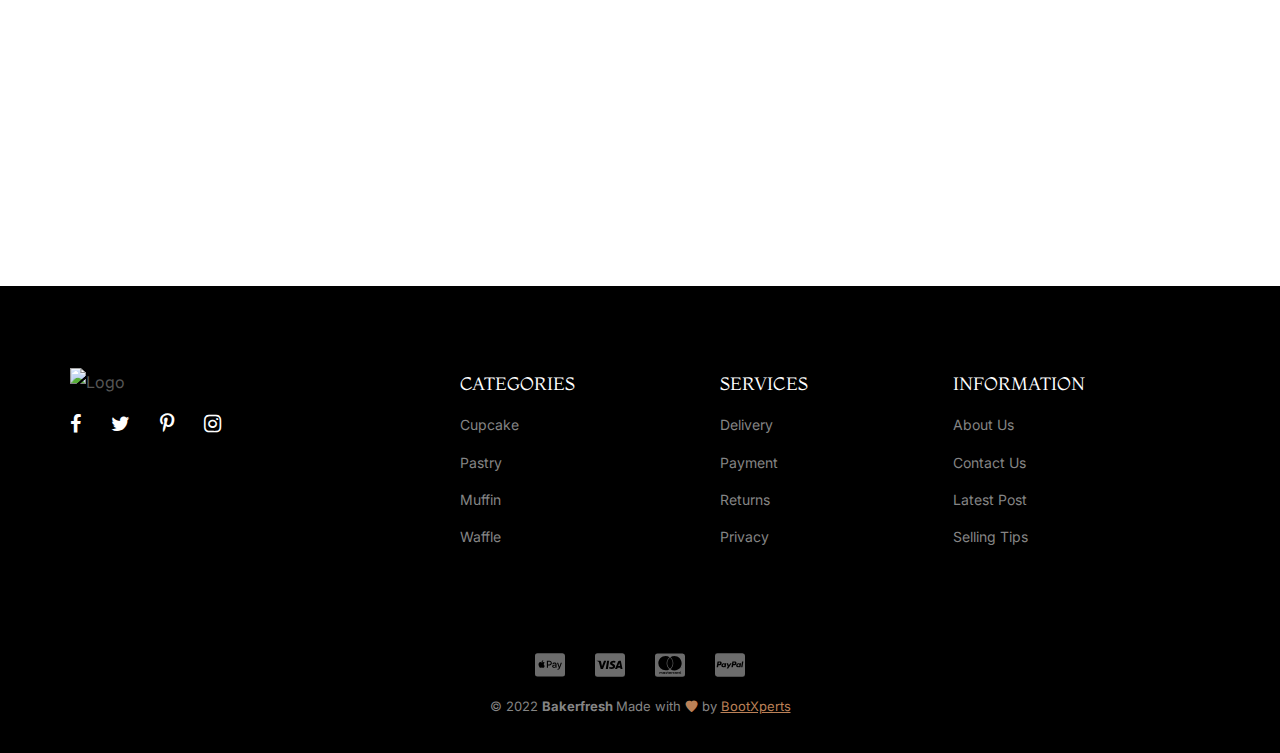
==== commit 74c2cbf1: "Contact Page" ====
--- a/contact.html
+++ b/contact.html
@@ -5,7 +5,7 @@
 <head>
     <meta charset="utf-8">
     <meta http-equiv="x-ua-compatible" content="ie=edge">
-    <title>Bakerfresh - Cake Shop HTML Template</title>
+    <title>OlaBees - Contact</title>
     <meta name="robots" content="noindex, follow" />
     <meta name="description" content="">
     <meta name="viewport" content="width=device-width, initial-scale=1, shrink-to-fit=no">
@@ -38,136 +38,10 @@
 
 <body>
 
-    <!-- Header Start -->
-    <div class="header-section header-transparent header-sticky">
-        <div class="container position-relative">
-
-            <div class="row align-items-center">
-                <div class="col-lg-3 col-xl-3 col-7">
-                    <!-- Header Logo Start -->
-                    <div class="header-logo">
-                        <a href="index.html">
-                            <img class="white-logo" src="assets/images/logo-white.svg" width="229" height="62" alt="Logo">
-                        </a>
-                    </div>
-                    <!-- Header Logo End -->
-                </div>
-                <div class="col-lg-7 col-xl-6 d-none d-lg-block">
-                    <!-- Header Menu Start -->
-                    <div class="header-menu">
-                        <ul class="header-primary-menu d-flex justify-content-center">
-                            <li>
-                                <a href="#" class="menu-item-link active"><span>Home</span></a>
-                                <ul class="sub-menu">
-                                    <li><a class="sub-item-link" href="index.html"><span>Cake Shop 01</span></a></li>
-                                    <li><a class="sub-item-link" href="index-2.html"><span>Cake Shop 02</span></a></li>
-                                    <li><a class="sub-item-link" href="index-3.html"><span>Cake Shop 03</span></a></li>
-                                    <li><a class="sub-item-link" href="index-4.html"><span>Cake Shop 04</span></a></li>
-                                    <li><a class="sub-item-link" href="index-5.html"><span>Cake Shop 05</span></a></li>
-                                    <li><a class="sub-item-link" href="index-6.html"><span>Cake Shop 06</span></a></li>
-                                    <li><a class="sub-item-link" href="index-7.html"><span>Bread Shop</span></a></li>
-                                    <li><a class="sub-item-link" href="index-8.html"><span>Bread Shop 02</span></a></li>
-                                    <li><a class="sub-item-link" href="index-9.html"><span>Cake Shop Fullscreen</span></a></li>
-                                </ul>
-                            </li>
-                            <li class="position-static">
-                                <a class="menu-item-link" href="#"><span>Shop</span></a>
-                                <ul class="sub-menu sub-menu-mega">
-                                    <li class="mega-menu-item">
-                                        <ul>
-                                            <li class="mega-menu-item-title">Shop Layouts</li>
-                                            <li><a class="sub-item-link" href="shop-right-sidebar.html"><span>Shop Right Sidebar</span></a></li>
-                                            <li><a class="sub-item-link" href="shop-left-sidebar.html"><span>Shop Left Sidebar</span></a></li>
-                                            <li><a class="sub-item-link" href="shop.html"><span>Shop 4 Columns</span></a></li>
-                                            <li><a class="sub-item-link" href="shop-five-columns.html"><span>Shop 5 Columns</span></a></li>
-                                        </ul>
-                                    </li>
-                                    <li class="mega-menu-item">
-                                        <ul>
-                                            <li class="mega-menu-item-title">Product Types</li>
-                                            <li><a class="sub-item-link" href="single-product.html"><span>Product Simple</span></a></li>
-                                            <li><a class="sub-item-link" href="single-product-grouped.html"><span>Product Grouped</span></a></li>
-                                            <li><a class="sub-item-link" href="single-product-variable.html"><span>Product Variable</span></a></li>
-                                            <li><a class="sub-item-link" href="single-product-affiliate.html"><span>Product Affiliate</span></a></li>
-                                            <li><a class="sub-item-link" href="single-product-Custom.html"><span>Custom Layout</span></a></li>
-                                        </ul>
-                                    </li>
-                                    <li class="mega-menu-item">
-                                        <ul>
-                                            <li class="mega-menu-item-title">Others</li>
-                                            <li><a class="sub-item-link" href="shop-account.html"><span>My Account</span></a></li>
-                                            <li><a class="sub-item-link" href="shop-cart.html"><span>Cart</span></a></li>
-                                            <li><a class="sub-item-link" href="shop-wishlist.html"><span>Wishlist</span></a></li>
-                                            <li><a class="sub-item-link" href="shop-checkout.html"><span>Checkout</span></a></li>
-                                            <li><a class="sub-item-link" href="shop-compare.html"><span>Compare</span></a></li>
-                                            <li><a class="sub-item-link" href="shop-order-tracking.html"><span>Order Tracking</span></a></li>
-                                        </ul>
-                                    </li>
-                                    <li class="mega-menu-item banner-menu-content-wrap">
-                                        <ul>
-                                            <li>
-                                                <a href="shop.html">
-                                                    <img src="assets/images/product/featured-product-01.png" alt="Shop">
-                                                </a>
-                                            </li>
-                                        </ul>
-                                    </li>
-                                </ul>
-                            </li>
-                            <li><a class="menu-item-link" href="#"><span>Pages</span></a>
-                                <ul class="sub-menu">
-                                    <li><a class="sub-item-link" href="about.html"><span>About</span></a></li>
-                                    <li><a class="sub-item-link" href="contact.html"><span>Contact</span></a></li>
-                                    <li><a class="sub-item-link" href="contact-2.html"><span>Contact 2</span></a></li>
-                                    <li><a class="sub-item-link" href="our-chef.html"><span>Our Chef</span></a></li>
-                                    <li><a class="sub-item-link" href="faq.html"><span>FAQs</span></a></li>
-                                    <li><a class="sub-item-link" href="pricing.html"><span>Pricing Plans</span></a></li>
-                                    <li><a class="sub-item-link" href="404.html"><span>404 Not Found</span></a></li>
-                                    <li><a class="sub-item-link" href="coming-soon.html"><span>Coming Soon</span></a></li>
-                                </ul>
-                            </li>
-                            <li><a class="menu-item-link" href="#"><span>Blog</span></a>
-                                <ul class="sub-menu">
-                                    <li><a class="sub-item-link" href="blog-right-sidebar.html"><span>Blog Right Sidebar</span></a></li>
-                                    <li><a class="sub-item-link" href="blog-left-sidebar.html"><span>Blog Left Sidebar</span></a></li>
-                                    <li><a class="sub-item-link" href="blog-no-sidebar.html"><span>Blog No Sidebar</span></a></li>
-                                    <li><a class="sub-item-link" href="blog-grid-right-sidebar.html"><span>Blog Grid Right Sidebar</span></a></li>
-                                    <li><a class="sub-item-link" href="blog-grid-left-sidebar.html"><span>Blog Grid Left Sidebar</span></a></li>
-                                    <li><a class="sub-item-link" href="blog-grid-no-sidebar.html"><span>Blog Grid No Sidebar</span></a></li>
-                                    <li><a class="sub-item-link" href="blog-details-right-sidebar.html"><span>Blog Post Right Sidebar</span></a></li>
-                                    <li><a class="sub-item-link" href="blog-details-left-sidebar.html"><span>Blog Post Left Sidebar</span></a></li>
-                                    <li><a class="sub-item-link" href="blog-details.html"><span>Blog Details</span></a></li>
-                                </ul>
-                            </li>
-                            <li><a class="menu-item-link" href="contact.html"><span>Contact</span></a></li>
-                        </ul>
-                    </div>
-                    <!-- Header Menu End -->
-                </div>
-                <div class="col-lg-2 col-xl-3 col-5">
-                    <!-- Header Meta Start -->
-                    <div class="header-meta">
-                        <ul class="header-meta__action d-flex justify-content-end">
-                            <li><button class="action search-open"><i class="lastudioicon-zoom-1"></i></button></li>
-                            <li>
-                                <button class="action" data-bs-toggle="offcanvas" data-bs-target="#offcanvasCart">
-                                    <i class="lastudioicon-shopping-cart-2"></i>
-                                    <span class="position-absolute top-0 start-100 translate-middle badge rounded-pill bg-primary">3</span>
-                                </button>
-                            </li>
-                            <li><a class="action" href="shop-account.html"><i class="lastudioicon-single-01-2"></i></a></li>
-                            <li class="d-lg-none">
-                                <button class="action" data-bs-toggle="offcanvas" data-bs-target="#offcanvasMenu"><i class="lastudioicon-menu-8-1"></i></button>
-                            </li>
-                        </ul>
-                    </div>
-                    <!-- Header Meta End -->
-                </div>
-            </div>
-
-        </div>
-    </div>
-    <!-- Header End -->
+    <div data-include="header.html"></div>
+
+
+   
 
     <!-- Search Start  -->
     <div class="search-popup position-fixed top-0 start-0 w-100 h-100 d-flex align-items-center justify-content-center p-6 bg-black bg-opacity-75">
@@ -297,114 +171,10 @@
     </div>
     <!-- offcanvas Menu End -->
 
-    <!-- Offcanvas Cart Start  -->
-    <div class="offcanvas offcanvas-end offcanvas-cart" id="offcanvasCart">
-
-        <div class="offcanvas-header">
-            <h4 class="offcanvas-title">My Cart</h4>
-            <button type="button" class="btn-close text-secondary" data-bs-dismiss="offcanvas"><i class="lastudioicon lastudioicon-e-remove"></i></button>
-        </div>
-
-        <div class="offcanvas-body">
-            <!-- Offcanvas Cart Items Start  -->
-            <ul class="offcanvas-cart-items">
-                <li>
-                    <!-- Mini Cart Item Start  -->
-                    <div class="mini-cart-item">
-                        <a href="#/" class="mini-cart-item__remove"><i class="lastudioicon lastudioicon-e-remove"></i></a>
-                        <div class="mini-cart-item__thumbnail">
-                            <a href="single-product.html"><img width="70" height="88" src="assets/images/mini-cart/cart-1.png" alt="Cart"></a>
-                        </div>
-                        <div class="mini-cart-item__content">
-                            <h6 class="mini-cart-item__title"><a href="single-product.html">Macaron Cake</a></h6>
-                            <span class="mini-cart-item__quantity">1 × $4.99</span>
-                        </div>
-                    </div>
-                    <!-- Mini Cart Item End  -->
-                </li>
-                <li>
-                    <!-- Mini Cart Item Start  -->
-                    <div class="mini-cart-item">
-                        <a href="#/" class="mini-cart-item__remove"><i class="lastudioicon lastudioicon-e-remove"></i></a>
-                        <div class="mini-cart-item__thumbnail">
-                            <a href="single-product.html"><img width="70" height="88" src="assets/images/mini-cart/cart-2.png" alt="Cart"></a>
-                        </div>
-                        <div class="mini-cart-item__content">
-                            <h6 class="mini-cart-item__title"><a href="single-product.html">Cream Muffin</a></h6>
-                            <span class="mini-cart-item__quantity">1 × $4.99</span>
-                        </div>
-                    </div>
-                    <!-- Mini Cart Item End  -->
-                </li>
-                <li>
-                    <!-- Mini Cart Item Start  -->
-                    <div class="mini-cart-item">
-                        <a href="#/" class="mini-cart-item__remove"><i class="lastudioicon lastudioicon-e-remove"></i></a>
-                        <div class="mini-cart-item__thumbnail">
-                            <a href="single-product.html"><img width="70" height="88" src="assets/images/mini-cart/cart-3.png" alt="Cart"></a>
-                        </div>
-                        <div class="mini-cart-item__content">
-                            <h6 class="mini-cart-item__title"><a href="single-product.html">Brownie</a></h6>
-                            <span class="mini-cart-item__quantity">1 × $4.99</span>
-                        </div>
-                    </div>
-                    <!-- Mini Cart Item End  -->
-                </li>
-                <li>
-                    <!-- Mini Cart Item Start  -->
-                    <div class="mini-cart-item">
-                        <a href="#/" class="mini-cart-item__remove"><i class="lastudioicon lastudioicon-e-remove"></i></a>
-                        <div class="mini-cart-item__thumbnail">
-                            <a href="single-product.html"><img width="70" height="88" src="assets/images/mini-cart/cart-4.png" alt="Cart"></a>
-                        </div>
-                        <div class="mini-cart-item__content">
-                            <h6 class="mini-cart-item__title"><a href="single-product.html">Chocolate Muffin</a></h6>
-                            <span class="mini-cart-item__quantity">1 × $4.99</span>
-                        </div>
-                    </div>
-                    <!-- Mini Cart Item End  -->
-                </li>
-                <li>
-                    <!-- Mini Cart Item Start  -->
-                    <div class="mini-cart-item">
-                        <a href="#/" class="mini-cart-item__remove"><i class="lastudioicon lastudioicon-e-remove"></i></a>
-                        <div class="mini-cart-item__thumbnail">
-                            <a href="single-product.html"><img width="70" height="88" src="assets/images/mini-cart/cart-5.png" alt="Cart"></a>
-                        </div>
-                        <div class="mini-cart-item__content">
-                            <h6 class="mini-cart-item__title"><a href="single-product.html">No-bake chocolate</a></h6>
-                            <span class="mini-cart-item__quantity">1 × $4.99</span>
-                        </div>
-                    </div>
-                    <!-- Mini Cart Item End  -->
-                </li>
-            </ul>
-            <!-- Offcanvas Cart Items End  -->
-        </div>
-
-        <div class="offcanvas-footer d-flex flex-column gap-4">
-
-            <!-- Mini Cart Total End  -->
-            <div class="mini-cart-totla">
-                <span class="label">Subtotal:</span>
-                <span class="value">$24.95</span>
-            </div>
-            <!-- Mini Cart Total End  -->
-
-            <!-- Mini Cart Button End  -->
-            <div class="mini-cart-btn d-flex flex-column gap-2">
-                <a class="d-block btn btn-secondary btn-hover-primary" href="#">View cart</a>
-                <a class="d-block btn btn-secondary btn-hover-primary" href="#">Checkout</a>
-            </div>
-            <!-- Mini Cart Button End  -->
-
-        </div>
-
-    </div>
-    <!-- Offcanvas Cart End -->
+    
 
     <!-- Breadcrumb Section Start -->
-    <div class="breadcrumb" data-bg-image="assets/images/bg/breadcrumb-bg-4.jpg">
+    <div class="breadcrumb" data-bg-image="assets/images/desertd.jpeg">
         <div class="container">
             <div class="row">
                 <div class="col-12">
@@ -432,7 +202,7 @@
                         <ul class="contact-section2_list">
                             <li>
                                 <span class="contact-section2_list__icon"><i class="lastudioicon lastudioicon-pin-3-2"></i></span>
-                                <span class="contact-section2_list__text">6391 Elgin St. Celina, Delaware 10299 <br> 2464 Royal Ln. Mesa, New Jersey 45463</span>
+                                <span class="contact-section2_list__text">Charlotte <br> North Carolina</span>
                             </li>
                             <li>
                                 <span class="contact-section2_list__icon"><i class="lastudioicon lastudioicon-phone-2"></i></span>
@@ -639,7 +409,7 @@
     <script src="./assets/js/jquery.validate.min.js"></script>
 
     <!-- Activation JS -->
-    <script src="./assets/js/main.js"></script>
+    <script src="assets/scripts/HTMLInclude.min.js"></script>
 
 </body>
 
--- a/assets/css/style.css
+++ b/assets/css/style.css
@@ -3006,6 +3006,7 @@
 .footer-widget-section {
   padding-top: 80px;
   padding-bottom: 80px;
+  clear: both; /* Clear floats */
 }
 @media only screen and (max-width: 767px) {
   .footer-widget-section {
@@ -3015,7 +3016,8 @@
 }
 
 .footer-widget__logo {
-  margin: 40px 0 10px;
+  margin: 0px 0px 10px;
+  width: 70%;
 }
 @media only screen and (max-width: 767px) {
   .footer-widget__logo {
@@ -3024,7 +3026,7 @@
 }
 @media only screen and (min-width: 768px) and (max-width: 991px), only screen and (max-width: 575px) {
   .footer-widget__logo img {
-    width: 160px;
+    width: 90px;
   }
 }
 .footer-widget__social {
@@ -8858,7 +8860,7 @@
 /*  03 - 09 Hot Product CSS
 /*----------------------------------------*/
 .hot-product-section {
-  background-image: url(../images/hot-product/hot-product-bg.png);
+  background-image: url(../images/beehive.png);
   background-position: -18% 90%;
   background-repeat: no-repeat;
   background-size: 25% auto;
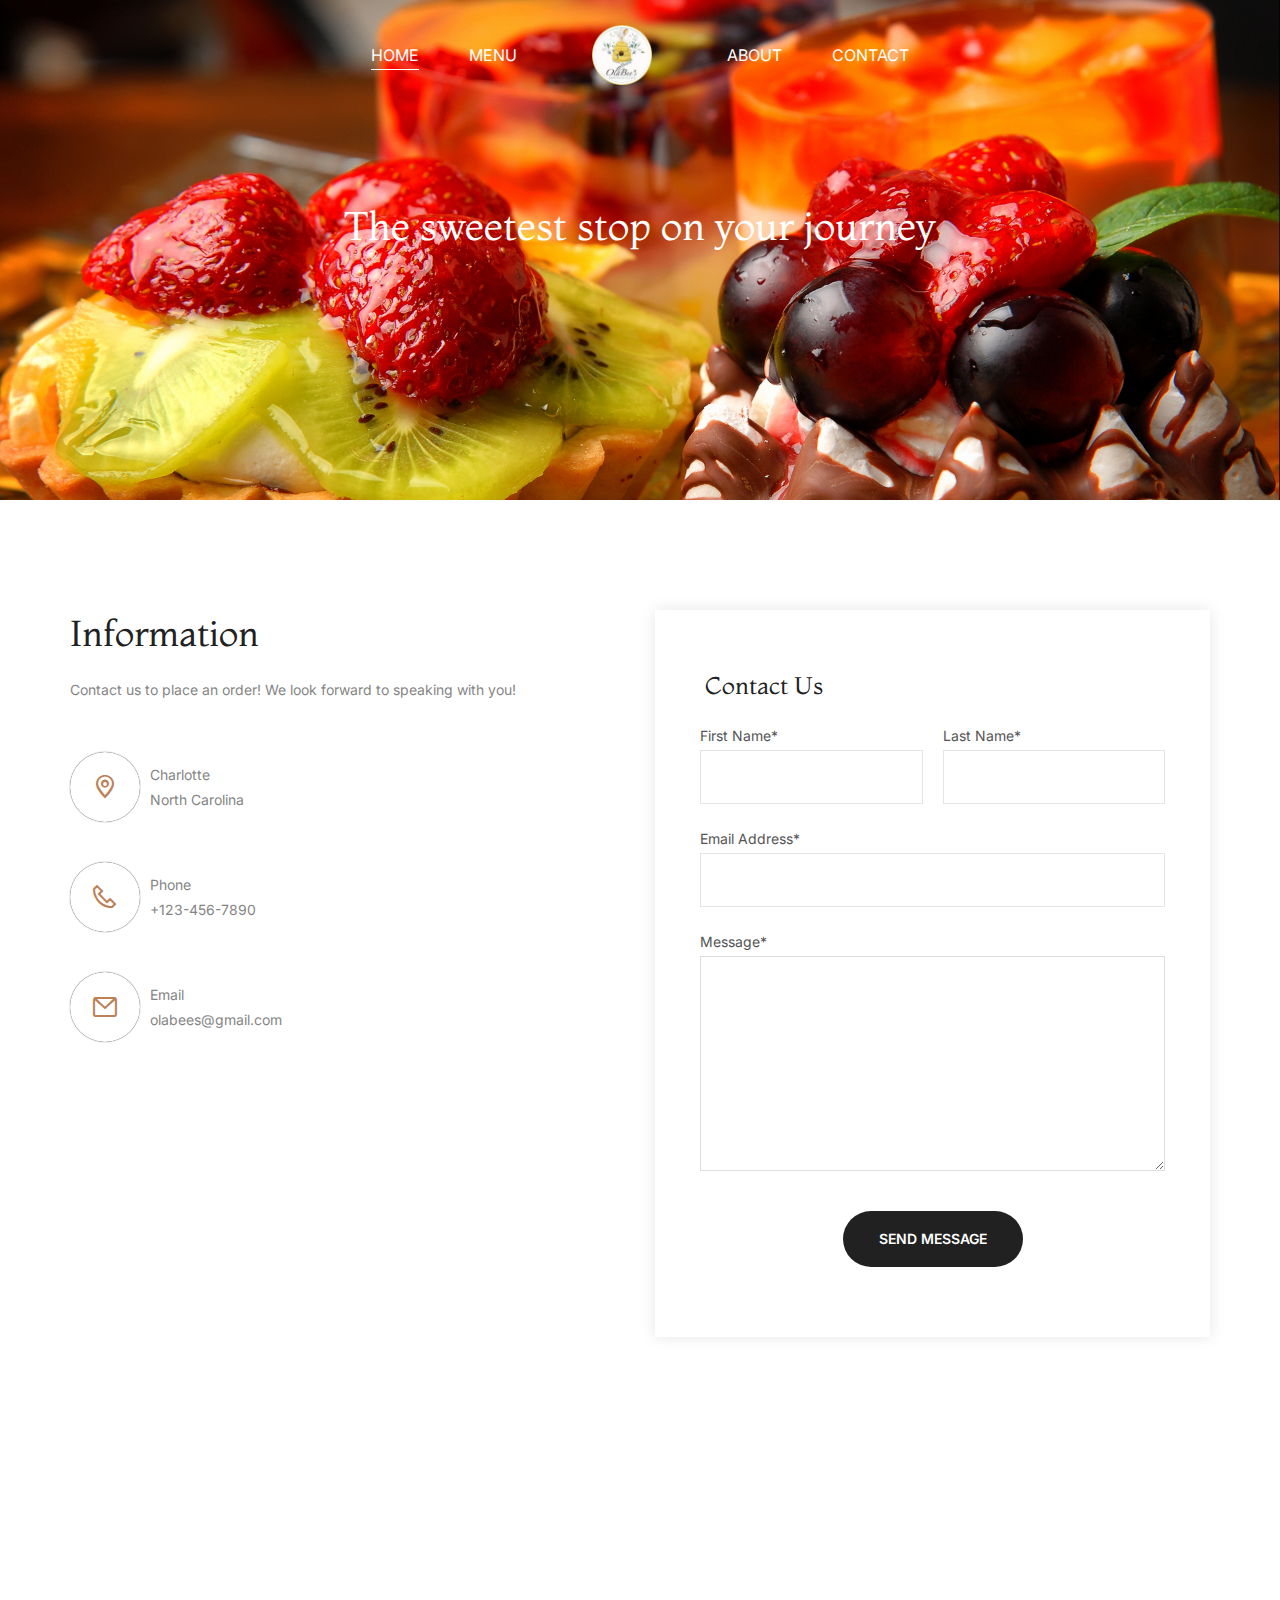
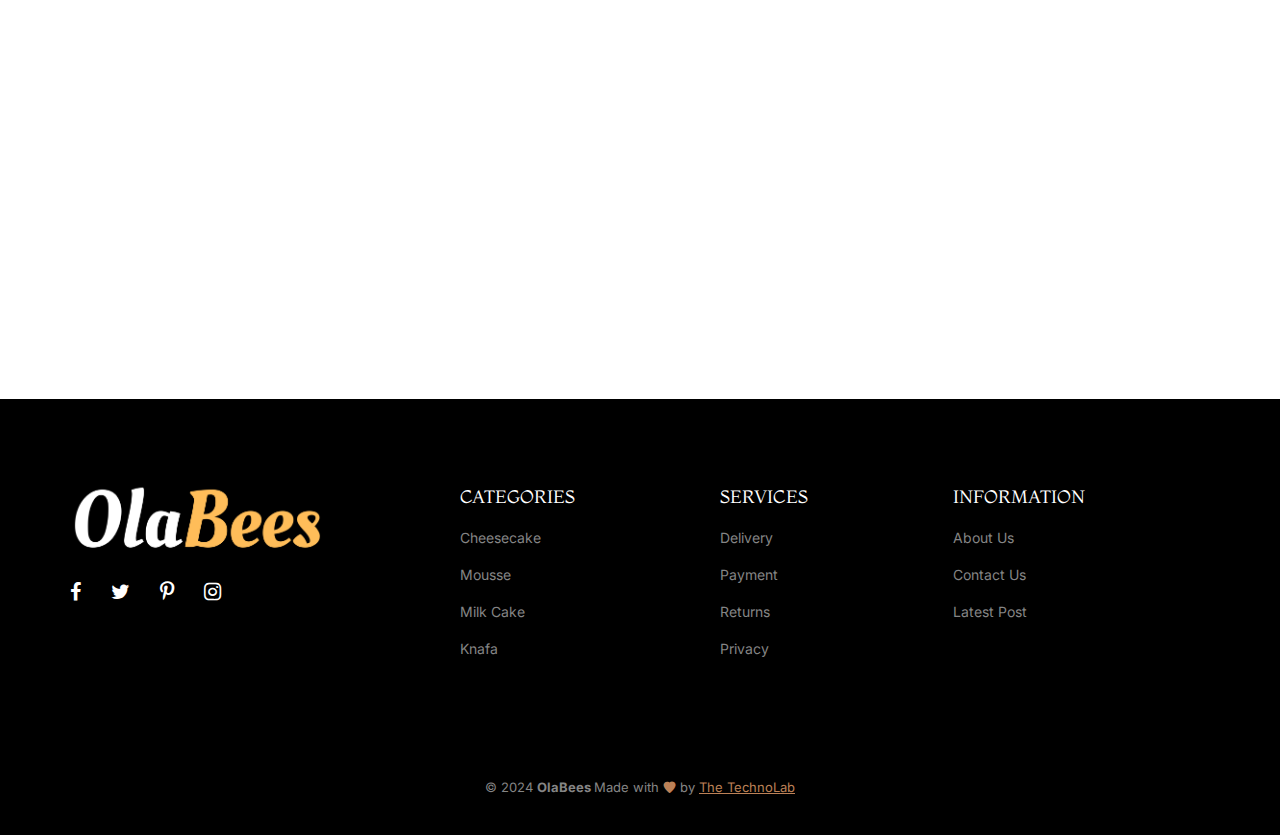
==== commit 8b06bace: "dynamic footer" ====
--- a/contact.html
+++ b/contact.html
@@ -63,7 +63,7 @@
         <div class="offcanvas-body">
             <ul class="mobile-primary-menu">
                 <li>
-                    <a href="#" class="menu-item-link active"><span>Home</span></a>
+                    <a href="index.html" class="menu-item-link active"><span>Home</span></a>
                     <ul class="sub-menu">
                         <li><a class="sub-item-link" href="index.html"><span>Cake Shop 01</span></a></li>
                         <li><a class="sub-item-link" href="index-2.html"><span>Cake Shop 02</span></a></li>
@@ -171,25 +171,25 @@
     </div>
     <!-- offcanvas Menu End -->
 
-    
-
-    <!-- Breadcrumb Section Start -->
-    <div class="breadcrumb" data-bg-image="assets/images/desertd.jpeg">
+  <!-- Main Top Section Start -->
+<div class="main-top-section">
+    <!-- Main Single Slider Start -->
+    <div class="main-single-slider" style="background-image: url(assets/images/desertd.jpeg);">
         <div class="container">
-            <div class="row">
-                <div class="col-12">
-                    <div class="breadcrumb_content">
-                        <h1 class="breadcrumb_title">Contact Us</h1>
-                        <ul class="breadcrumb_list">
-                            <li><a href="index.html">Home</a></li>
-                            <li>Contact Us</li>
-                        </ul>
-                    </div>
-                </div>
+            <!-- Main Slider Content Start -->
+            <div class="main-slider-content text-center mx-auto">
+                <h1 class="main-slider-title text-white">The sweetest stop on your journey</h1>
+                <a class="main-slider-shape" href="#">
+                    <!-- SVG content remains the same -->
+                </a>
             </div>
-        </div>
-    </div>
-    <!-- Breadcrumb Section End -->
+            <!-- Main Slider Content End -->
+        </div>
+    </div>
+    <!-- Main Single Slider End -->
+</div>
+<!-- Main Top Section End -->
+
 
     <!-- Contact form section Start -->
     <div class="section-padding-03 contact-section2 contact-section2_bg">
@@ -198,7 +198,7 @@
                 <div class="col-md-6">
                     <div class="contact-section2_content">
                         <h2 class="contact-section2__title">Information</h2>
-                        <p class="contact-section2__text">Nulla Lorem mollit cupidatat irure. Laborum magna nulla duis ullamco cillum dolor. Voluptate exercitation incididunt</p>
+                        <p class="contact-section2__text">Contact us to place an order! We look forward to speaking with you!</p>
                         <ul class="contact-section2_list">
                             <li>
                                 <span class="contact-section2_list__icon"><i class="lastudioicon lastudioicon-pin-3-2"></i></span>
@@ -206,18 +206,18 @@
                             </li>
                             <li>
                                 <span class="contact-section2_list__icon"><i class="lastudioicon lastudioicon-phone-2"></i></span>
-                                <span class="contact-section2_list__text">+880-123-456789 <br> +880-123-456789</span>
+                                <span class="contact-section2_list__text">Phone <br> +123-456-7890</span>
                             </li>
                             <li>
                                 <span class="contact-section2_list__icon"><i class="lastudioicon lastudioicon-mail"></i></span>
-                                <span class="contact-section2_list__text">info@admin.com <br> test.mail.com</span>
+                                <span class="contact-section2_list__text">Email <br> olabees@gmail.com</span>
                             </li>
                         </ul>
                     </div>
                 </div>
                 <div class="col-md-6">
                     <div class="contact-section2_formbg">
-                        <h2 class="contact-section2_form__title">Say Something...</h2>
+                        <h2 class="contact-section2_form__title">Contact Us</h2>
                         <form class="contact-section2_form" id="contact-form" action="assets/php/mail.php" method="post">
                             <div class="row">
                                 <div class="col-sm-6 col-6 form-p">
@@ -270,125 +270,8 @@
     </div>
     <!-- Contact Map End -->
 
-    <div class="bg-dark-four dark-footer">
-        <!-- Footer Strat -->
-        <div class="footer-section">
-
-            <!-- Footer Widget Section Strat -->
-            <div class="footer-widget-section">
-                <div class="container custom-container">
-                    <div class="row gy-6">
-                        <div class="col-md-4">
-                            <!-- Footer Widget Section Strat -->
-                            <div class="footer-widget">
-                                <div class="footer-widget__logo">
-                                    <a class="logo-dark" href="index.html"><img src="assets/images/logo.svg" alt="Logo"></a>
-                                    <a class="logo-white d-none" href="index.html"><img src="assets/images/logo-white.svg" alt="Logo"></a>
-                                </div>
-                                <div class="footer-widget__social">
-                                    <a href="#"><i class="lastudioicon-b-facebook"></i></a>
-                                    <a href="#"><i class="lastudioicon-b-twitter"></i></a>
-                                    <a href="#"><i class="lastudioicon-b-pinterest"></i></a>
-                                    <a href="#"><i class="lastudioicon-b-instagram"></i></a>
-                                </div>
-                            </div>
-                            <!-- Footer Widget Section End -->
-                        </div>
-                        <div class="col-md-8">
-                            <!-- Footer Widget Wrapper Strat -->
-                            <div class="footer-widget-wrapper d-flex flex-wrap gap-4">
-
-                                <!-- Footer Widget Strat -->
-                                <div class="footer-widget flex-grow-1">
-                                    <h4 class="footer-widget__title">Categories</h4>
-
-                                    <ul class="footer-widget__link">
-                                        <li><a href="shop.html">Cupcake</a></li>
-                                        <li><a href="shop.html">Pastry</a></li>
-                                        <li><a href="shop.html">Muffin</a></li>
-                                        <li><a href="shop.html">Waffle</a></li>
-                                    </ul>
-                                </div>
-                                <!-- Footer Widget End -->
-
-                                <!-- Footer Widget Strat -->
-                                <div class="footer-widget flex-grow-1">
-                                    <h4 class="footer-widget__title">Services</h4>
-
-                                    <ul class="footer-widget__link">
-                                        <li><a href="contact.html">Delivery</a></li>
-                                        <li><a href="contact.html">Payment</a></li>
-                                        <li><a href="contact.html">Returns</a></li>
-                                        <li><a href="contact.html">Privacy</a></li>
-                                    </ul>
-                                </div>
-                                <!-- Footer Widget End -->
-
-                                <!-- Footer Widget Strat -->
-                                <div class="footer-widget flex-grow-1">
-                                    <h4 class="footer-widget__title">Information</h4>
-
-                                    <ul class="footer-widget__link">
-                                        <li><a href="about.html">About Us</a></li>
-                                        <li><a href="contact.html">Contact Us</a></li>
-                                        <li><a href="blog-details.html">Latest Post</a></li>
-                                        <li><a href="about.html">Selling Tips</a></li>
-                                    </ul>
-                                </div>
-                                <!-- Footer Widget End -->
-
-                            </div>
-                            <!-- Footer Widget Wrapper End -->
-                        </div>
-                    </div>
-                </div>
-            </div>
-            <!-- Footer Widget Section End -->
-
-            <!-- Footer Copyright Strat -->
-            <div class="footer-copyright footer-copyright-two">
-                <div class="container">
-                    <div class="row row-cols-1 align-items-center">
-                        <div class="col">
-                            <!-- Footer Payment Icon Start -->
-                            <ul class="footer-payment justify-content-center">
-                                <li>
-                                    <svg xmlns="http://www.w3.org/2000/svg" width="30" height="30" fill="none" viewBox="0 0 30 30">
-                                        <path fill="currentColor" d="M15.74 13.042c0 .896-.547 1.411-1.51 1.411h-1.266v-2.822h1.271c.958 0 1.505.51 1.505 1.41zm2.474 3.26c0 .432.375.714.963.714.75 0 1.313-.474 1.313-1.141v-.402l-1.224.078c-.693.047-1.052.302-1.052.75v.001zM30 5.782v18.333a2.5 2.5 0 0 1-2.5 2.5h-25a2.5 2.5 0 0 1-2.5-2.5V5.782a2.501 2.501 0 0 1 2.5-2.5h25a2.501 2.501 0 0 1 2.5 2.5zM6.656 11.937c.438.037.875-.218 1.152-.542.27-.333.448-.78.4-1.234-.385.016-.864.255-1.14.588-.25.287-.463.75-.412 1.188zm3.157 3.88c-.01-.01-1.021-.395-1.031-1.562-.01-.974.796-1.443.833-1.47-.458-.676-1.167-.75-1.412-.765-.635-.037-1.177.359-1.48.359-.307 0-.765-.344-1.265-.333a1.869 1.869 0 0 0-1.588.968c-.682 1.178-.177 2.917.485 3.875.322.474.713.995 1.224.974.484-.02.677-.312 1.26-.312.589 0 .756.312 1.266.307.531-.01.86-.473 1.188-.947.359-.542.51-1.063.52-1.094zm7.052-2.78c0-1.386-.964-2.334-2.34-2.334H11.86v7.105h1.105V15.38h1.526c1.396 0 2.375-.959 2.375-2.344zm4.687 1.234c0-1.026-.823-1.688-2.083-1.688-1.172 0-2.036.672-2.068 1.588h.995c.083-.438.489-.723 1.041-.723.677 0 1.052.312 1.052.896v.39l-1.375.084c-1.282.078-1.974.605-1.974 1.516 0 .922.714 1.531 1.74 1.531.692 0 1.332-.349 1.624-.907h.02v.855h1.022V14.27h.006zm5.323-1.62h-1.119l-1.297 4.198h-.02l-1.297-4.198h-1.161l1.869 5.172-.098.312c-.167.532-.443.74-.932.74a5.212 5.212 0 0 1-.324-.016v.854c.063.02.339.026.422.026 1.078 0 1.584-.412 2.026-1.657l1.931-5.431z"></path>
-                                    </svg>
-                                </li>
-                                <li>
-                                    <svg xmlns="http://www.w3.org/2000/svg" width="30" height="30" fill="none" viewBox="0 0 30 30">
-                                        <path fill="currentColor" d="M24.485 13.714s.395 1.938.484 2.344H23.23l.834-2.266c-.01.016.171-.475.275-.777l.146.699zM30 5.834v18.333a2.501 2.501 0 0 1-2.5 2.5h-25a2.502 2.502 0 0 1-2.5-2.5V5.833a2.501 2.501 0 0 1 2.5-2.5h25a2.501 2.501 0 0 1 2.5 2.5zM7.943 18.916l3.291-8.083H9.021l-2.047 5.52-.224-1.118-.73-3.72c-.12-.515-.489-.661-.947-.682h-3.37l-.036.161c.772.19 1.512.49 2.197.89l1.865 7.032h2.214zm4.917.01l1.312-8.093H12.08l-1.307 8.093h2.088zm7.286-2.645c.01-.922-.552-1.625-1.755-2.203-.734-.37-1.182-.62-1.182-1 .01-.345.38-.7 1.203-.7a3.585 3.585 0 0 1 1.557.308l.187.088.287-1.75a5.206 5.206 0 0 0-1.875-.344c-2.068 0-3.521 1.105-3.531 2.677-.016 1.161 1.041 1.807 1.833 2.197.807.396 1.084.656 1.084 1.005-.01.542-.656.791-1.255.791-.834 0-1.282-.13-1.964-.432l-.276-.13-.291 1.818c.489.224 1.396.422 2.333.432 2.197.005 3.63-1.084 3.646-2.76l-.001.003zm7.354 2.645l-1.688-8.093h-1.62c-.5 0-.88.146-1.094.672l-3.11 7.422h2.198s.359-1 .438-1.213h2.688c.062.287.25 1.213.25 1.213H27.5z"></path>
-                                    </svg>
-                                </li>
-                                <li>
-                                    <svg xmlns="http://www.w3.org/2000/svg" width="30" height="30" fill="none" viewBox="0 0 30 30">
-                                        <path fill="currentColor" d="M25.151 23.037c0 .354-.239.61-.583.61-.354 0-.583-.272-.583-.61 0-.339.229-.61.583-.61.344 0 .583.271.583.61zm-16.188-.61c-.37 0-.583.271-.583.61 0 .338.214.61.583.61.339 0 .568-.256.568-.61-.006-.339-.23-.61-.568-.61zm6.12-.015c-.28 0-.453.182-.495.453h.995c-.047-.297-.229-.453-.5-.453zm5.615.015c-.354 0-.567.271-.567.61 0 .338.214.61.567.61.354 0 .583-.256.583-.61 0-.339-.23-.61-.583-.61zm5.515 1.36c0 .016.016.026.016.057 0 .016-.015.026-.015.057-.016.016-.016.026-.027.041-.016.016-.026.027-.057.027-.016.015-.026.015-.057.015-.016 0-.026 0-.057-.015-.016 0-.027-.016-.042-.027-.015-.016-.026-.026-.026-.04-.016-.027-.016-.042-.016-.058 0-.026 0-.041.016-.057 0-.027.016-.042.026-.057.016-.016.027-.016.042-.027.026-.016.04-.016.057-.016.026 0 .041 0 .057.016.026.015.041.015.057.027.016.01.01.03.026.057zm-.114.073c.026 0 .026-.016.041-.016.016-.016.016-.026.016-.041 0-.015 0-.027-.016-.042-.015 0-.026-.016-.057-.016H26v.182h.041v-.073h.016l.057.073h.041l-.056-.067zM30 5.886V24.22a2.5 2.5 0 0 1-2.5 2.5h-25a2.5 2.5 0 0 1-2.5-2.5V5.886a2.501 2.501 0 0 1 2.5-2.5h25a2.501 2.501 0 0 1 2.5 2.5zm-26.666 7.27a7.216 7.216 0 0 0 7.213 7.213 7.27 7.27 0 0 0 3.984-1.202c-3.797-3.088-3.77-8.917 0-12.006a7.224 7.224 0 0 0-3.984-1.203c-3.979-.004-7.213 3.229-7.213 7.198zM15 18.824c3.672-2.865 3.656-8.448 0-11.328-3.656 2.88-3.672 8.468 0 11.328zm-7.412 3.974c0-.453-.297-.75-.766-.766-.24 0-.495.073-.666.338-.125-.214-.339-.338-.636-.338a.662.662 0 0 0-.552.28v-.228H4.54v1.912h.427c0-.985-.13-1.573.469-1.573.531 0 .427.531.427 1.573h.412c0-.954-.13-1.573.468-1.573.532 0 .427.52.427 1.573h.427v-1.198h-.01zm2.34-.714h-.412v.229a.753.753 0 0 0-.61-.281c-.536 0-.948.427-.948 1.005 0 .583.412 1.005.948 1.005.271 0 .469-.1.61-.282V24h.411v-1.916zm2.109 1.333c0-.78-1.193-.427-1.193-.792 0-.297.62-.25.964-.057l.171-.338c-.489-.318-1.573-.313-1.573.427 0 .744 1.193.432 1.193.78 0 .33-.703.303-1.078.042l-.182.328c.583.396 1.698.313 1.698-.39zm1.844.484l-.115-.354c-.197.108-.635.228-.635-.214v-.864h.682v-.386h-.682V21.5h-.428v.583h-.396v.38h.396v.87c0 .918.901.75 1.178.568zm.691-.697h1.433c0-.844-.385-1.178-.906-1.178-.553 0-.948.412-.948 1.005 0 1.068 1.177 1.245 1.76.74l-.197-.312c-.407.333-1.021.301-1.142-.255zm3.08-1.12c-.24-.104-.605-.094-.792.229v-.229h-.427v1.912h.427v-1.078c0-.605.495-.526.667-.438l.124-.396zm.551.953c0-.595.605-.787 1.079-.438l.197-.339c-.604-.473-1.703-.213-1.703.781 0 1.032 1.166 1.24 1.703.781l-.197-.338c-.48.338-1.079.136-1.079-.448zm3.474-.953h-.428v.229c-.432-.573-1.557-.25-1.557.724 0 1 1.166 1.286 1.557.723V24h.428v-1.916zm1.755 0c-.125-.063-.573-.15-.791.229v-.229h-.412v1.912h.412v-1.078c0-.573.468-.537.666-.438l.125-.396zm2.099-.776h-.412v1.005c-.427-.567-1.557-.265-1.557.724 0 1.01 1.172 1.28 1.557.723V24h.412v-2.692zm.396-3.911v.24h.042v-.24h.098v-.042h-.24v.042h.1zm.344 6.447c0-.026 0-.057-.015-.084-.016-.016-.027-.04-.042-.057-.015-.016-.04-.026-.057-.041-.026 0-.057-.016-.083-.016-.016 0-.042.016-.073.016a.313.313 0 0 0-.058.041c-.026.015-.04.041-.04.057-.017.027-.017.058-.017.084 0 .016 0 .041.016.073 0 .016.016.041.041.057a.163.163 0 0 0 .058.041.147.147 0 0 0 .073.015c.026 0 .057 0 .083-.015.016-.015.041-.026.057-.04.016-.016.027-.042.042-.058.015-.03.015-.057.015-.073zm.166-6.494h-.073l-.083.182-.083-.182h-.074v.281h.042v-.214l.083.182h.057l.073-.182v.214h.058v-.281zm.23-4.194c0-3.969-3.235-7.202-7.214-7.202a7.26 7.26 0 0 0-3.984 1.202c3.755 3.09 3.813 8.933 0 12.006a7.208 7.208 0 0 0 11.197-6.006z"></path>
-                                    </svg>
-                                </li>
-                                <li>
-                                    <svg xmlns="http://www.w3.org/2000/svg" width="30" height="30" fill="none" viewBox="0 0 30 30">
-                                        <path fill="currentColor" d="M9.703 15.115c0 .635-.505 1.119-1.146 1.119-.479 0-.833-.271-.833-.781a1.13 1.13 0 0 1 1.13-1.146c.485 0 .85.298.85.808zm-5.51-2.526h-.245c-.078 0-.157.052-.167.14l-.224 1.392.427-.016c.573 0 1.016-.078 1.12-.74.12-.698-.323-.776-.912-.776zm14.791 0h-.234c-.094 0-.157.052-.167.14l-.218 1.392.416-.016c.677 0 1.146-.157 1.146-.938-.006-.552-.5-.578-.944-.578h.001zM30 5.833v18.334a2.502 2.502 0 0 1-2.5 2.5h-25a2.502 2.502 0 0 1-2.501-2.5V5.833a2.501 2.501 0 0 1 2.5-2.5h25A2.501 2.501 0 0 1 30 5.833zM6.682 12.885c0-1.094-.843-1.459-1.807-1.459H2.792a.275.275 0 0 0-.271.245l-.854 5.318c-.016.104.063.208.167.208h.99c.14 0 .27-.151.287-.297l.234-1.386c.052-.375.687-.245.937-.245 1.49 0 2.401-.885 2.401-2.385v.001zm4.386.459h-.99c-.198 0-.208.287-.218.427-.302-.442-.74-.521-1.235-.521-1.276 0-2.25 1.12-2.25 2.354 0 1.015.636 1.677 1.65 1.677.47 0 1.053-.255 1.38-.62-.03.106-.047.214-.052.324 0 .12.053.208.167.208h.896c.141 0 .261-.15.287-.297l.532-3.349c.016-.1-.063-.203-.167-.203zm2.11 5.099l3.317-4.824c.026-.026.026-.052.026-.088 0-.088-.077-.182-.166-.182h-1a.296.296 0 0 0-.235.13l-1.38 2.032-.573-1.953a.315.315 0 0 0-.287-.208h-.974c-.089 0-.167.094-.167.182 0 .063 1.016 2.959 1.105 3.234-.14.198-1.068 1.49-1.068 1.647 0 .093.078.167.167.167h1a.307.307 0 0 0 .235-.135v-.002zm8.296-5.558c0-1.094-.843-1.459-1.807-1.459h-2.068a.288.288 0 0 0-.287.245l-.844 5.313c-.01.104.068.208.167.208h1.068c.104 0 .182-.078.208-.167l.234-1.51c.053-.375.688-.245.938-.245 1.48 0 2.39-.885 2.39-2.385h.001zm4.385.459h-.99c-.198 0-.208.287-.224.427-.287-.442-.73-.521-1.235-.521-1.276 0-2.25 1.12-2.25 2.354 0 1.015.636 1.677 1.651 1.677.485 0 1.068-.255 1.38-.62-.016.078-.052.245-.052.324 0 .12.052.208.167.208h.9c.141 0 .261-.15.287-.297l.532-3.349c.016-.1-.063-.203-.167-.203h.001zm2.474-1.735c0-.104-.078-.182-.167-.182h-.963c-.078 0-.157.063-.167.141l-.844 5.417-.015.026c0 .094.078.182.182.182h.86c.13 0 .26-.15.27-.297l.844-5.27v-.017zm-4.687 2.698c-.636 0-1.131.506-1.131 1.146 0 .505.365.78.844.78a1.11 1.11 0 0 0 1.13-1.118c.006-.51-.359-.808-.843-.808z"></path>
-                                    </svg>
-                                </li>
-                            </ul>
-                            <!-- Footer Payment Icon End -->
-                        </div>
-                        <div class="col">
-                            <!-- Footer Copyright Text Strat -->
-                            <div class="footer-copyright-text text-center">
-                                <p>© 2022 <strong> Bakerfresh </strong> Made with <i class="lastudioicon-heart-1"></i> by <a href="https://themeforest.net/user/bootxperts/portfolio">BootXperts</a></p>
-                            </div>
-                            <!-- Footer Copyright Text End -->
-                        </div>
-                    </div>
-                </div>
-            </div>
-            <!-- Footer Copyright End -->
-
-        </div>
-        <!-- Footer End -->
+    <div data-include="footer.html"></div>
+
     </div>
 
     <!-- JS Vendor, Plugins & Activation Script Files -->
--- a/assets/css/style.css
+++ b/assets/css/style.css
@@ -13110,14 +13110,23 @@
 /*----------------------------------------*/
 /*  03 - 24 Breadcrumb CSS
 /*----------------------------------------*/
+.breadcrumb-background {
+  background-image: url('assets/images/OlaBees1.png'); /* Directly set the background image */
+  background-repeat: no-repeat; /* No repetition of the background image */
+  background-position: center; /* Center the background image */
+  background-size: cover; /* Cover the entire area of the element */
+}
+
 .breadcrumb {
-  padding: 190px 0 100px;
-  position: relative;
-  background-repeat: no-repeat;
-  background-position: center;
-  background-size: cover;
-  margin-bottom: 0;
-}
+  padding: 190px 0 100px; /* Top & Bottom padding with zero Left & Right */
+  position: relative; /* Keep it relative for positioning elements inside it, if any */
+  margin-bottom: 0; /* No margin at the bottom */
+  /* Include other styling properties for .breadcrumb here */
+}
+
+
+
+
 @media only screen and (min-width: 768px) and (max-width: 991px) {
   .breadcrumb {
     padding: 140px 0 80px;
@@ -15553,4 +15562,41 @@
     margin-left: 0px;
     min-width: 100%;
   }
-}+}
+
+
+.main-top-section {
+  overflow: hidden;
+}
+
+.main-single-slider {
+  /* Assuming the original slider has some animation or specific styling */
+  /* Replace with your existing slider styles */
+  position: relative;
+  display: flex;
+  align-items: center;
+  justify-content: center;
+  height: 500px; /* Adjust height as needed */
+  background-repeat: no-repeat;
+  background-position: center;
+  background-size: cover;
+}
+
+.main-slider-content {
+  max-width: 600px;
+  text-align: center;
+}
+
+.main-slider-title {
+  /* Styling for the title, adjust as needed */
+  font-size: 2.5rem;
+  color: white;
+  margin-bottom: 20px;
+}
+
+.main-slider-shape {
+  /* Styling for the shape (SVG) link */
+  display: inline-block;
+  margin-top: 20px;
+  color: white; /* Adjust the color as needed */
+}
